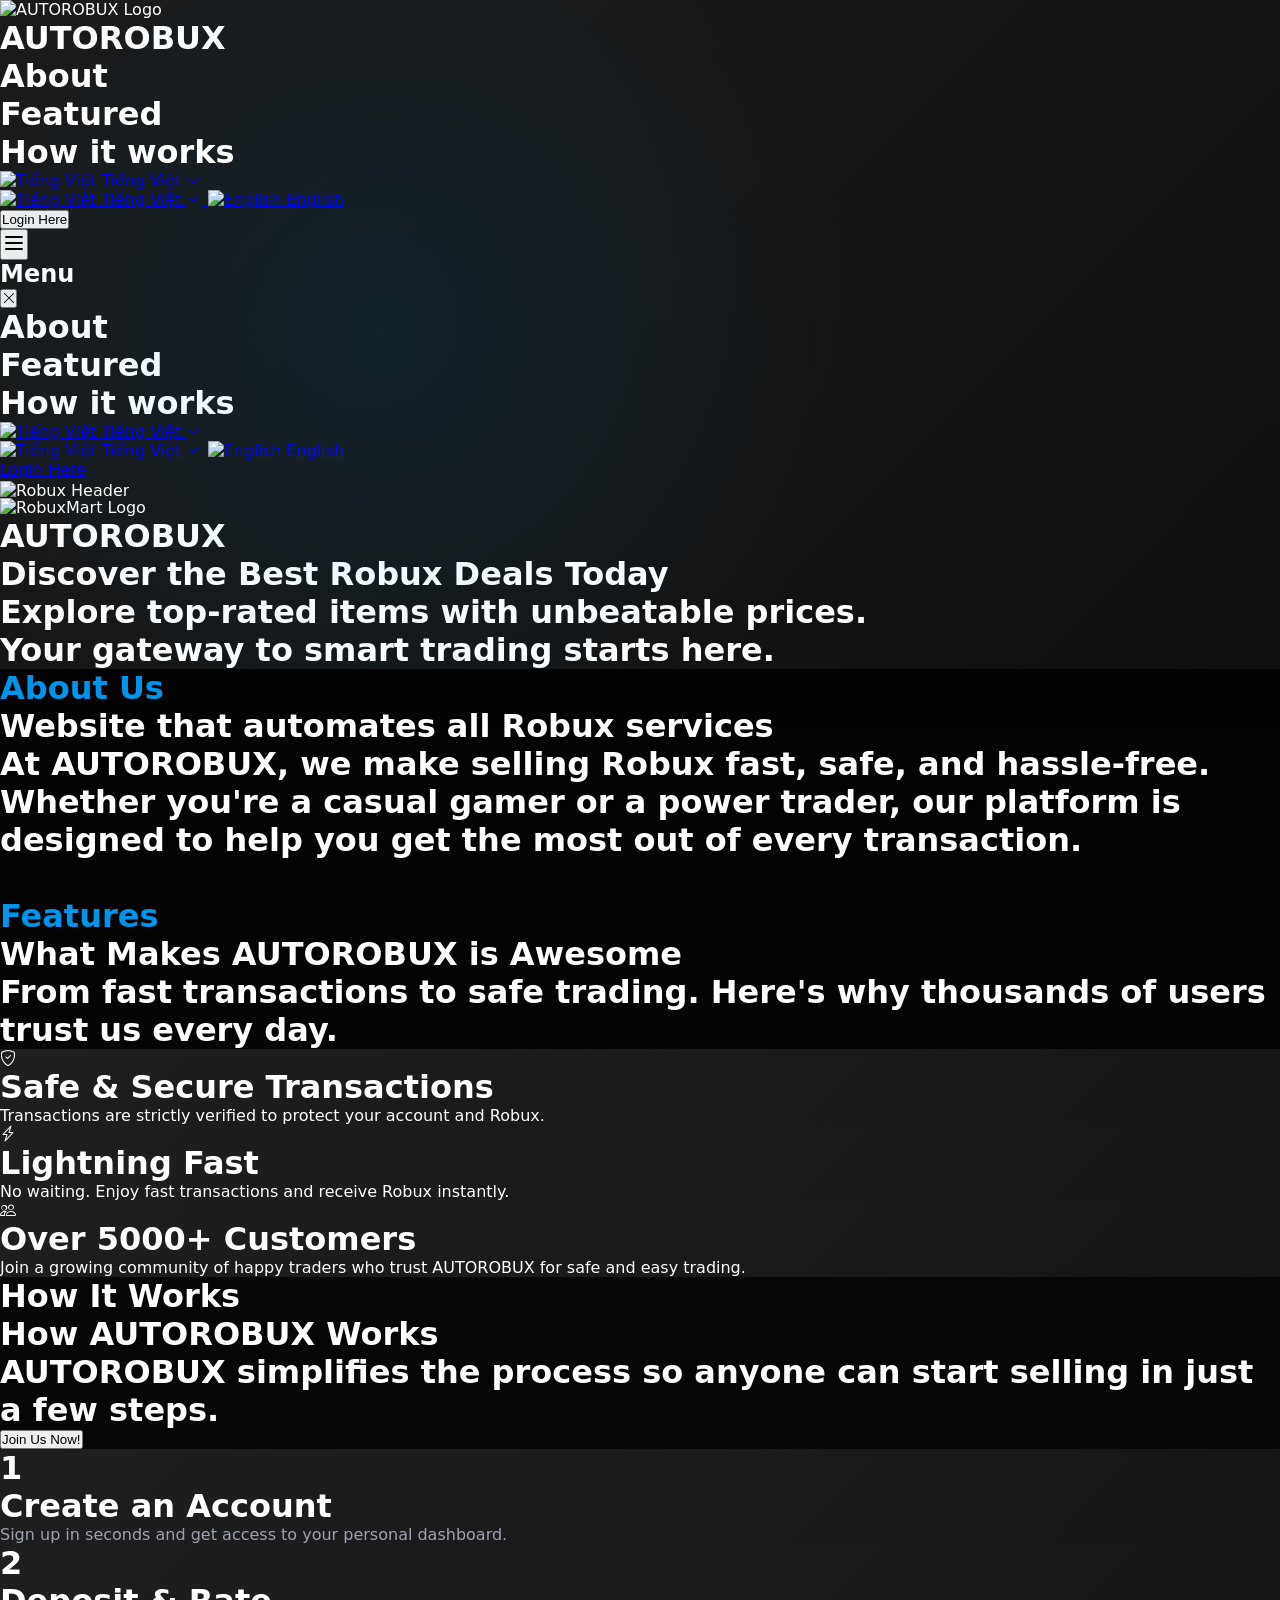
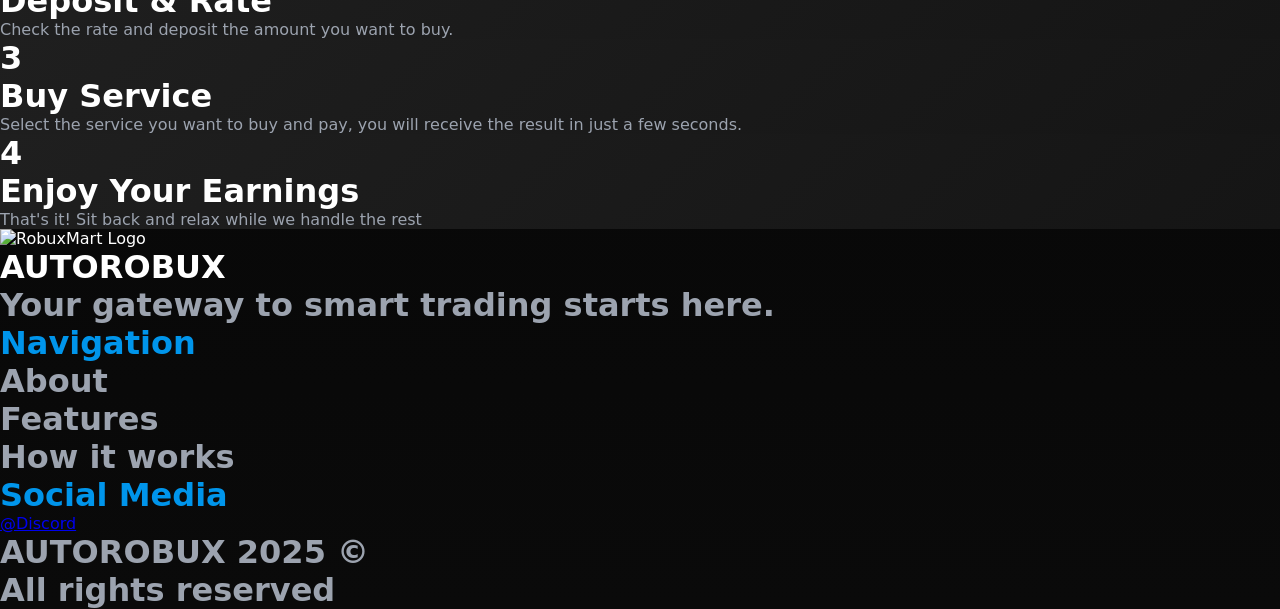
==== index.html @ b0a23ecd "Update index.html" ====
<!DOCTYPE html>
<html lang="en">

<head>
    <meta charSet="utf-8" />
    <meta name="viewport" content="width=device-width, initial-scale=1" />
    <link rel="preload" as="image" href="https://autorobux.vn/icon/logo.png" />
    <link rel="preload" as="image" href="https://autorobux.vn/icon/robux-header.png" />
    <link rel="preload" as="image" href="https://autorobux.vn/icon/about-robux-1.png" />
    <link rel="preload" as="image" href="https://autorobux.vn/icon/about-robux-2.png" />
    <link rel="stylesheet" href="https://cdn.jsdelivr.net/npm/bootstrap-icons@1.11.3/font/bootstrap-icons.min.css">
    <link href="https://cdn.jsdelivr.net/npm/remixicon@3.5.0/fonts/remixicon.css" rel="stylesheet">
    <meta name="next-size-adjust" content="" />
    <title>HOANGKUN STORE - Shop Bán Robux Uy Tín, Giá Rẻ, Tự Động</title>
    <script src="https://cdn.tailwindcss.com"></script>
    <style>
        * {
            margin: 0;
            padding: 0;
            box-sizing: border-box;
        }
        
        @keyframes fadeInDown {
            from {
                opacity: 0;
                transform: translateY(-50px);
            }
            to {
                opacity: 1;
                transform: translateY(0);
            }
        }
        
        @keyframes floatGentle {
            0%, 100% {
                transform: translateY(0px);
            }
            50% {
                transform: translateY(-15px);
            }
        }
        
        @keyframes typewriter {
            from {
                width: 0;
            }
            to {
                width: 100%;
            }
        }
        
        @keyframes glow {
            0%, 100% { box-shadow: 0 0 20px rgba(0, 149, 235, 0.3); }
            50% { box-shadow: 0 0 40px rgba(0, 149, 235, 0.6); }
        }
        
        @keyframes slideInUp {
            from {
                opacity: 0;
                transform: translateY(30px);
            }
            to {
                opacity: 1;
                transform: translateY(0);
            }
        }
        
        @keyframes pulse {
            0%, 100% { opacity: 1; }
            50% { opacity: 0.5; }
        }
        
        body {
            background: #000;
            color: #fff;
            font-family: 'Inter', system-ui, -apple-system, sans-serif;
            overflow-x: hidden;
        }
        
        ::-webkit-scrollbar {
            width: 10px;
        }
        
        ::-webkit-scrollbar-track {
            background: #0a0a0a;
            border-radius: 10px;
        }
        
        ::-webkit-scrollbar-thumb {
            background: linear-gradient(180deg, #0095EB 0%, #0066CC 100%);
            border-radius: 10px;
            border: 2px solid #0a0a0a;
        }
        
        ::-webkit-scrollbar-thumb:hover {
            background: linear-gradient(180deg, #00aaff 0%, #0077dd 100%);
            box-shadow: 0 0 10px rgba(0, 149, 235, 0.5);
        }
        
        ::-webkit-scrollbar-thumb:active {
            background: linear-gradient(180deg, #0066CC 0%, #004499 100%);
        }
        
        * {
            scrollbar-width: thin;
            scrollbar-color: #0095EB #0a0a0a;
        }
        
        #authModal {
            animation: fadeIn 0.3s ease-out;
        }
        
        #authModal.hidden {
            display: none;
        }
        
        @keyframes fadeIn {
            from {
                opacity: 0;
            }
            to {
                opacity: 1;
            }
        }
        
        #authModal > div > div {
            animation: slideUp 0.3s ease-out;
        }
        
        @keyframes slideUp {
            from {
                transform: translateY(20px);
                opacity: 0;
            }
            to {
                transform: translateY(0);
                opacity: 1;
            }
        }
        
        .auth-tab.active {
            background: linear-gradient(to right, rgba(0,149,235,0.3), rgba(0,102,204,0.3));
            border: 1px solid rgba(0,149,235,0.5);
            color: white;
        }
        
        .auth-tab:not(.active):hover {
            background: rgba(255,255,255,0.05);
            color: white;
        }
        
        input:focus {
            box-shadow: 0 0 0 3px rgba(0,149,235,0.1);
        }
        
        #authModal input::placeholder {
            transition: opacity 0.3s;
        }
        
        #authModal input:focus::placeholder {
            opacity: 0.5;
        }
        
        @keyframes spin {
            from {
                transform: rotate(0deg);
            }
            to {
                transform: rotate(360deg);
            }
        }
        
        .animate-spin {
            animation: spin 1s linear infinite;
        }
        
        .bg-black-1 {
            background: linear-gradient(180deg, #000000 0%, #0a0a0a 100%);
        }
        
        .bg-gray-3 {
            background: linear-gradient(135deg, #1a1a1a 0%, #0f0f0f 100%);
            position: relative;
            overflow: hidden;
        }
        
        .bg-gray-3::before {
            content: '';
            position: absolute;
            top: 0;
            left: 0;
            right: 0;
            bottom: 0;
            background: radial-gradient(circle at 30% 50%, rgba(0, 149, 235, 0.1) 0%, transparent 50%);
            pointer-events: none;
        }
        
        .text-blue-2 {
            color: #0095EB;
        }
        
        .text-blue-1 {
            color: #0095EB;
        }
        
        .text-gray-text {
            color: #9ca3af;
        }
        
        .border-gray-4 {
            border-color: #374151;
        }
        
        .bg-gray-dark {
            background: linear-gradient(135deg, #1f1f1f 0%, #151515 100%);
        }
        
        #global-loader {
            display: none;
        }
        
        #global-notification {
            display: none;
        }
        
        body.loading {
            overflow: hidden;
            height: 100vh;
        }
        
        .page-loader {
            position: fixed;
            top: 0;
            left: 0;
            width: 100%;
            height: 100%;
            background: #000;
            z-index: 9999;
            display: flex;
            align-items: center;
            justify-content: center;
            transition: opacity 0.6s ease-out, visibility 0.6s ease-out;
        }
        
        .page-loader.hidden {
            opacity: 0;
            visibility: hidden;
        }
        
        .loader-logo {
            width: 80px;
            height: 80px;
            animation: rotateLogo 1.5s linear infinite;
        }
        
        @keyframes rotateLogo {
            0% {
                transform: rotate(0deg);
            }
            100% {
                transform: rotate(360deg);
            }
        }
        
        main {
            opacity: 0;
            transition: opacity 0.8s ease-in;
        }
        
        main.loaded {
            opacity: 1;
        }
        
        .__className_f367f3 {
            font-family: 'Inter', system-ui, -apple-system, sans-serif;
        }
        
        .hero-title {
            animation: slideInUp 0.8s ease-out;
        }
        
        .hero-subtitle {
            animation: slideInUp 1s ease-out;
        }
        
        .feature-card {
            transition: all 0.3s ease;
            position: relative;
            overflow: hidden;
        }
        
        .feature-card::before {
            content: '';
            position: absolute;
            top: 0;
            left: -100%;
            width: 100%;
            height: 100%;
            background: linear-gradient(90deg, transparent, rgba(0, 149, 235, 0.1), transparent);
            transition: left 0.5s;
        }
        
        .feature-card:hover::before {
            left: 100%;
        }
        
        .feature-card:hover {
            transform: translateY(-10px);
            border-color: #0095EB;
            box-shadow: 0 10px 40px rgba(0, 149, 235, 0.3);
        }
        
        .step-card {
            transition: all 0.3s ease;
        }
        
        .step-card:hover {
            transform: translateY(-5px);
            border-color: #0095EB;
            box-shadow: 0 5px 20px rgba(0, 149, 235, 0.2);
        }
        
        .nav-link {
            position: relative;
        }
        
        .nav-link::after {
            content: '';
            position: absolute;
            bottom: -5px;
            left: 0;
            width: 0;
            height: 2px;
            background: linear-gradient(90deg, #9DDBFF, #0095EB);
            transition: width 0.3s ease;
        }
        
        .nav-link:hover::after {
            width: 100%;
        }
        
        .scroll-reveal {
            opacity: 0;
            transform: translateY(50px);
            transition: all 0.8s ease-out;
        }
        
        .scroll-reveal.revealed {
            opacity: 1;
            transform: translateY(0);
        }
        
        .image-fall {
            opacity: 0;
            transform: translateY(-100px);
            transition: opacity 1.2s ease-out, transform 1.2s cubic-bezier(0.25, 0.46, 0.45, 0.94);
        }
        
        .image-fall.revealed {
            opacity: 1;
            transform: translateY(0);
        }
        
        .image-fall.revealed img {
            animation: floatGentle 3s ease-in-out infinite;
        }
        
        .image-fall.revealed:nth-child(2) img {
            animation-delay: 0.5s;
        }
        
        .text-reveal {
            opacity: 0;
            transform: translateY(20px);
            transition: opacity 0.8s ease-out, transform 0.8s ease-out;
        }
        
        .text-reveal.revealed {
            opacity: 1;
            transform: translateY(0);
        }
        
        .gradient-text {
            background: linear-gradient(135deg, #9DDBFF 0%, #0095EB 50%, #0066CC 100%);
            -webkit-background-clip: text;
            -webkit-text-fill-color: transparent;
            background-clip: text;
        }
        
        .glow-button {
            position: relative;
            overflow: hidden;
        }
        
        .glow-button::after {
            content: '';
            position: absolute;
            top: 50%;
            left: 50%;
            width: 0;
            height: 0;
            border-radius: 50%;
            background: rgba(255, 255, 255, 0.3);
            transform: translate(-50%, -50%);
            transition: width 0.6s, height 0.6s;
        }
        
        .glow-button:hover::after {
            width: 300px;
            height: 300px;
        }
        
        .animated-bg {
            position: relative;
            overflow: hidden;
        }
        
        .animated-bg::after {
            content: '';
            position: absolute;
            top: -50%;
            left: -50%;
            width: 200%;
            height: 200%;
            background: radial-gradient(circle, rgba(0, 149, 235, 0.1) 0%, transparent 70%);
            animation: pulse 4s ease-in-out infinite;
        }
    </style>
</head>

<body class="__className_f367f3 antialiased">
    <div id="global-loader"></div>
    <div id="global-notification"></div>
    
    <div class="page-loader" id="pageLoader">
        <img src="https://autorobux.vn/icon/logo.png" alt="AUTOROBUX" class="loader-logo" />
    </div>
    
    <main class="min-h-screen">
        <div class="bg-black-1">
            <div
                class="bg-gray-3 bg-[url('https://autorobux.vn/icon/homepage.png')] h-[1024px] flex justify-center items-center text-white">
                <div class="flex flex-col items-center justify-center w-full h-full relative">
                    <div class="flex flex-col items-center justify-center w-full h-full relative">
                        <div class="flex w-full justify-between items-center px-4 md:px-10 relative -top-[45%]">
                            <div class="flex items-center gap-2 z-20">
                                <img src="https://autorobux.vn/icon/logo.png" class="w-8 h-8" alt="AUTOROBUX Logo" />
                                <h1 class="text-2xl font-bold text-white max-sm:text-xl">AUTOROBUX</h1>
                            </div>
                            <div class="hidden md:flex text-center items-center gap-14">
                                <h1 class="text-white nav-link cursor-pointer transition-colors hover:text-blue-400">About</h1>
                                <h1 class="text-white nav-link cursor-pointer transition-colors hover:text-blue-400">Featured</h1>
                                <h1 class="text-white nav-link cursor-pointer transition-colors hover:text-blue-400">How it works</h1>
                            </div>
                            <div class="hidden md:flex items-center gap-3">
                                                                <div class="language-toggle relative" id="language-toggle-btn">
                                    <a href="javascript:void(0);" class="language-toggle-link relative flex items-center gap-2 px-6 py-3 rounded-xl border-2 border-[#0095EB]/50 bg-gradient-to-r from-[#0095EB]/20 to-[#0066CC]/20 backdrop-blur-sm shadow-[0_0_20px_rgba(0,149,235,0.3)] transition-all duration-300 ease-in-out hover:scale-105 hover:border-[#0095EB] hover:shadow-[0_0_30px_rgba(0,149,235,0.5)] hover:bg-gradient-to-r hover:from-[#0095EB]/30 hover:to-[#0066CC]/30 cursor-pointer group" id="language-toggle-link">
                                        <div class="absolute inset-0 rounded-xl bg-gradient-to-r from-transparent via-white/10 to-transparent opacity-0 group-hover:opacity-100 transition-opacity duration-300"></div>
                                        <img src="https://cdnjs.cloudflare.com/ajax/libs/flag-icon-css/3.4.3/flags/4x3/vn.svg" alt="Tiếng Việt" class="w-5 h-5 rounded object-cover relative z-10">
                                        <span class="text-white text-sm font-semibold tracking-wide relative z-10">Tiếng Việt</span>
                                        <i class="bi bi-chevron-down text-white text-xs transition-transform duration-200 relative z-10" id="language-chevron"></i>
                                    </a>
                                    <div class="language-dropdown hidden absolute top-full right-0 mt-2 min-w-[180px] bg-[rgba(61,61,65,1)] border border-[#49494D] rounded-xl shadow-lg z-50 overflow-hidden" id="language-dropdown">
                                                                                    <a href="https://autorobux.vn/set-locale/vn" class="language-item flex items-center gap-3 px-4 py-3 text-white text-sm hover:bg-[rgba(255,255,255,0.1)] transition-colors">
                                                <img src="https://cdnjs.cloudflare.com/ajax/libs/flag-icon-css/3.4.3/flags/4x3/vn.svg" alt="Tiếng Việt" class="w-5 h-5 rounded object-cover">
                                                <span class="flex-1">Tiếng Việt</span>
                                                                                                    <i class="bi bi-check text-blue-400"></i>
                                                                                            </a>
                                                                                    <a href="https://autorobux.vn/set-locale/us" class="language-item flex items-center gap-3 px-4 py-3 text-white text-sm hover:bg-[rgba(255,255,255,0.1)] transition-colors">
                                                <img src="https://cdnjs.cloudflare.com/ajax/libs/flag-icon-css/3.4.3/flags/4x3/us.svg" alt="English" class="w-5 h-5 rounded object-cover">
                                                <span class="flex-1">English</span>
                                                                                            </a>
                                                                            </div>
                                </div>
                                                                <button onclick="openAuthModal()" type="button">
                                    <div class="
        relative
        flex flex-col items-center
        text-nowrap text-sm sm:text-base
        rounded-xl
        px-6 py-3
        overflow-hidden
        border-2 border-[#0095EB]/50
        bg-gradient-to-r from-[#0095EB]/20 to-[#0066CC]/20
        backdrop-blur-sm
        shadow-[0_0_20px_rgba(0,149,235,0.3)]
        transition-all duration-300 ease-in-out
        hover:scale-105
        hover:border-[#0095EB]
        hover:shadow-[0_0_30px_rgba(0,149,235,0.5)]
        hover:bg-gradient-to-r hover:from-[#0095EB]/30 hover:to-[#0066CC]/30
        cursor-pointer
        group
      ">
                                        <div class="absolute inset-0 rounded-xl bg-gradient-to-r from-transparent via-white/10 to-transparent opacity-0 group-hover:opacity-100 transition-opacity duration-300"></div>
                                        <div class="text-center relative z-10">
                                            <div class="flex-1 text-white font-semibold tracking-wide">Login Here</div>
                                        </div>
                                    </div>
                                </button>
                                                            </div><button class="md:hidden text-white p-2 z-20 relative" aria-label="Toggle menu" id="mobile-menu-toggle"><svg
                                    xmlns="http://www.w3.org/2000/svg" width="24" height="24" viewBox="0 0 24 24"
                                    fill="none" stroke="currentColor" stroke-width="2" stroke-linecap="round"
                                    stroke-linejoin="round" class="lucide lucide-menu" aria-hidden="true">
                                    <path d="M4 12h16"></path>
                                    <path d="M4 18h16"></path>
                                    <path d="M4 6h16"></path>
                                </svg></button>
                            <div class="md:hidden fixed inset-0 z-[9998] bg-black/60 backdrop-blur-sm transition-opacity duration-300 opacity-0 invisible" id="mobile-menu-overlay"></div>
                            <div
                                class="md:hidden fixed top-0 right-0 h-full w-80 max-w-[85vw] bg-gradient-to-b from-gray-900 via-gray-900 to-gray-800 transform transition-transform duration-300 ease-in-out z-[9999] translate-x-full shadow-2xl border-l border-gray-700/50" id="mobile-menu">
                                <div class="flex items-center justify-between p-4 border-b border-gray-700/50">
                                    <h2 class="text-white text-xl font-bold">Menu</h2>
                                    <button class="text-gray-400 hover:text-white p-2 rounded-lg hover:bg-gray-800 transition-colors" id="mobile-menu-close" aria-label="Close menu">
                                        <i class="bi bi-x-lg text-2xl"></i>
                                    </button>
                                </div>
                                <div class="flex flex-col pt-4 px-6 space-y-4 overflow-y-auto h-[calc(100vh-80px)]">
                                    <h1
                                        class="text-white text-lg hover:text-blue-400 cursor-pointer transition-colors border-b border-gray-700 pb-3">
                                        About</h1>
                                    <h1
                                        class="text-white text-lg hover:text-blue-400 cursor-pointer transition-colors border-b border-gray-700 pb-3">
                                        Featured</h1>
                                    <h1
                                        class="text-white text-lg hover:text-blue-400 cursor-pointer transition-colors border-b border-gray-700 pb-3">
                                        How it works</h1>
                                    <div class="pt-4 border-b border-gray-700 pb-4">
                                                                                <div class="language-toggle-mobile relative" id="language-toggle-btn-mobile">
                                            <a href="javascript:void(0);" class="language-toggle-link-mobile flex items-center gap-2 px-4 py-2 rounded-xl border border-[#49494D] bg-[rgba(61,61,65,1)] bg-gradient-to-t from-transparent to-[rgba(255,255,255,0.15)] shadow-[inset_0_-1px_1px_rgba(22,22,23,0.39),inset_0_1px_1px_rgba(255,255,255,0.2)] transition-all duration-200 ease-in-out hover:scale-[1.02] hover:brightness-110 cursor-pointer w-full" id="language-toggle-link-mobile">
                                                <img src="https://cdnjs.cloudflare.com/ajax/libs/flag-icon-css/3.4.3/flags/4x3/vn.svg" alt="Tiếng Việt" class="w-5 h-5 rounded object-cover">
                                                <span class="text-white text-sm font-medium">Tiếng Việt</span>
                                                <i class="bi bi-chevron-down text-white text-xs transition-transform duration-200 ml-auto" id="language-chevron-mobile"></i>
                                            </a>
                                            <div class="language-dropdown-mobile hidden mt-2 min-w-full bg-[rgba(61,61,65,1)] border border-[#49494D] rounded-xl shadow-lg z-50 overflow-hidden" id="language-dropdown-mobile">
                                                                                                    <a href="https://autorobux.vn/set-locale/vn" class="language-item-mobile flex items-center gap-3 px-4 py-3 text-white text-sm hover:bg-[rgba(255,255,255,0.1)] transition-colors">
                                                        <img src="https://cdnjs.cloudflare.com/ajax/libs/flag-icon-css/3.4.3/flags/4x3/vn.svg" alt="Tiếng Việt" class="w-5 h-5 rounded object-cover">
                                                        <span class="flex-1">Tiếng Việt</span>
                                                                                                                    <i class="bi bi-check text-blue-400"></i>
                                                                                                            </a>
                                                                                                    <a href="https://autorobux.vn/set-locale/us" class="language-item-mobile flex items-center gap-3 px-4 py-3 text-white text-sm hover:bg-[rgba(255,255,255,0.1)] transition-colors">
                                                        <img src="https://cdnjs.cloudflare.com/ajax/libs/flag-icon-css/3.4.3/flags/4x3/us.svg" alt="English" class="w-5 h-5 rounded object-cover">
                                                        <span class="flex-1">English</span>
                                                                                                            </a>
                                                                                            </div>
                                        </div>
                                    </div>
                                    <div class="pt-4">
                                                                                <a href="https://autorobux.vn/login">
                                            <div class="
        relative
        flex flex-col items-center
        text-nowrap text-sm sm:text-base
        rounded-xl
        px-6 py-3
        overflow-hidden
        border-2 border-[#0095EB]/50
        bg-gradient-to-r from-[#0095EB]/20 to-[#0066CC]/20
        backdrop-blur-sm
        shadow-[0_0_20px_rgba(0,149,235,0.3)]
        transition-all duration-300 ease-in-out
        hover:scale-105
        hover:border-[#0095EB]
        hover:shadow-[0_0_30px_rgba(0,149,235,0.5)]
        hover:bg-gradient-to-r hover:from-[#0095EB]/30 hover:to-[#0066CC]/30
        cursor-pointer
        group
      ">
                                                <div class="absolute inset-0 rounded-xl bg-gradient-to-r from-transparent via-white/10 to-transparent opacity-0 group-hover:opacity-100 transition-opacity duration-300"></div>
                                                <div class="text-center relative z-10">
                                                    <div class="flex-1 text-white font-semibold tracking-wide" onclick="openAuthModal()" style="cursor: pointer;">Login Here</div>
                                                </div>
                                            </div>
                                        </a>
                                                                            </div>
                                </div>
                            </div>
                        </div>
                        <div
                            class="absolute inset-0 flex items-center justify-center w-full h-full pointer-events-none">
                            <img src="https://autorobux.vn/icon/robux-header.png" alt="Robux Header"
                                class="w-full max-w-[1184px] h-auto object-cover"
                                style="max-height:700px;transform:translateY(10%)" /></div>
                    </div>
                    <div
                        class="absolute top-[50%] left-[50%] transform -translate-x-1/2 -translate-y-1/2 w-full max-w-[90%] md:max-w-[80%] lg:max-w-[70%] xl:max-w-[60%] px-4 text-center">
                        <div class="flex items-center justify-center gap-2">
                            <div class="flex items-center gap-2"><img src="https://autorobux.vn/icon/logo.png" class="w-8 h-8"
                                    alt="RobuxMart Logo" />
                                <h1 class="text-2xl font-bold text-white max-sm:text-xl">AUTOROBUX</h1>
                            </div>
                        </div>
                        <div class="mt-2 flex items-center justify-center">
                            <h1
                                class="text-2xl sm:text-3xl md:text-4xl font-bold drop-shadow-[0_0_6.5px_rgba(0,149,235,0.72)] text-white">
                                Discover the<!-- --> <span class="bg-gradient-to-r from-[#9DDBFF] to-[#0095EB] text-transparent bg-clip-text">Best Robux</span><span class="text-white"> Deals Today</span></h1>
                        </div>
                        <h1 class="text-base sm:text-lg md:text-xl font-normal mt-3 md:mt-4">Explore top-rated items with unbeatable prices.<br class="hidden sm:block">Your gateway to smart trading starts here.</h1>
                    </div>
                    <div class="h-[297px] bg-gradient-to-b from-[#22222200] to-[#222222] absolute bottom-0 w-full">
                    </div>
                </div>
            </div>
            <div
                class="pl-4 sm:pl-8 md:pl-12 lg:ml-44 pb-20 flex flex-col lg:flex-row lg:justify-between gap-8 lg:gap-0">
                <div class="flex flex-col items-start justify-center w-full lg:w-1/2 relative z-10 scroll-reveal">
                    <div
                        class="border border-blue-400/50 w-32 text-sm flex items-center justify-center rounded-2xl text-white py-2 bg-blue-500/10 backdrop-blur-sm hover:border-blue-400 hover:bg-blue-500/20 transition-all duration-300 mb-6">
                        <h1 class="text-blue-2 font-semibold">About Us</h1>
                    </div>
                    <div class="mt-4">
                        <h1
                            class="text-2xl sm:text-3xl font-bold drop-shadow-[0_0_6.5px_rgba(0,149,235,0.72)] text-white text-reveal">
                            <span class="bg-gradient-to-r from-[#9DDBFF] to-[#0095EB] text-transparent bg-clip-text">Website that automates all Robux services</span></h1>
                    </div>
                    <div class="mt-6">
                        <h1 class="text-sm sm:text-base font-normal mt-2 text-gray-300 leading-relaxed">At AUTOROBUX, we make selling Robux fast, safe, and hassle-free. Whether you&#039;re a casual gamer or a power trader, our platform is designed to help you get the most out of every transaction.</h1>
                    </div>
                </div>
                <div class="flex items-center justify-end relative w-full lg:w-auto relative z-10">
                    <div class="flex items-center justify-center sm:gap-4">
                        <div class="image-fall" style="transition-delay: 0.2s;"><img src="https://autorobux.vn/icon/about-robux-1.png" alt=""
                                class="relative left-6 sm:left-0 sm:top-4 md:top-3 max-sm:top-1.5 max-sm:left-3 sm:w-auto transform hover:scale-110 transition-transform duration-300" />
                        </div>
                        <div class="image-fall" style="transition-delay: 0.4s;"><img src="https://autorobux.vn/icon/about-robux-2.png" alt="" class="relative sm:w-auto transform hover:scale-110 transition-transform duration-300" /></div>
                    </div>
                </div>
            </div>
            <div class="justify-self-center gap-4 mt-10 pb-20 px-4">
                <div
                    class="border border-blue-400/50 w-32 text-sm flex items-center justify-center rounded-2xl text-white py-2 mx-auto bg-blue-500/10 backdrop-blur-sm hover:border-blue-400 hover:bg-blue-500/20 transition-all duration-300 scroll-reveal">
                    <h1 class="text-blue-2 font-semibold">Features</h1>
                </div>
                <div class="mt-8 flex items-center justify-center text-center scroll-reveal" style="transition-delay: 0.2s;">
                    <h1 class="text-2xl md:text-3xl font-bold drop-shadow-[0_0_6.5px_rgba(0,149,235,0.72)] text-white text-reveal">
                        What Makes<!-- --> <span class="bg-gradient-to-r from-[#9DDBFF] to-[#0095EB] text-transparent bg-clip-text">AUTOROBUX<!-- --> is Awesome</span></h1>
                </div>
                <h1 class="text-base font-normal mt-4 text-gray-300 text-center max-w-2xl mx-auto scroll-reveal" style="transition-delay: 0.4s;">From fast transactions to safe trading. Here&#039;s why thousands of users trust us every day.</h1>
                <div class="grid grid-cols-1 md:grid-cols-2 lg:grid-cols-3 gap-6 mt-12 max-w-6xl mx-auto relative z-10">
                    <div
                        class="feature-card border border-gray-4 flex flex-col rounded-2xl text-white p-6 bg-gray-dark bg-opacity-40 backdrop-blur-sm scroll-reveal" style="transition-delay: 0.1s;">
                        <div class="mb-3 w-12 h-12 flex items-center justify-center bg-blue-500/20 rounded-xl">
                            <i class="bi bi-shield-check text-blue-400 text-2xl"></i>
                        </div>
                        <h1 class="text-lg font-bold mt-2 text-white text-reveal">Safe &amp; Secure Transactions</h1>
                        <p class="text-sm font-normal mt-2 text-gray-300 leading-relaxed">Transactions are strictly verified to protect your account and Robux.</p>
                    </div>
                    <div
                        class="feature-card border border-gray-4 flex flex-col rounded-2xl text-white p-6 bg-gray-dark bg-opacity-40 backdrop-blur-sm scroll-reveal" style="transition-delay: 0.3s;">
                        <div class="mb-3 w-12 h-12 flex items-center justify-center bg-cyan-500/20 rounded-xl">
                            <i class="bi bi-lightning-charge text-cyan-400 text-2xl"></i>
                        </div>
                        <h1 class="text-lg font-bold mt-2 text-white text-reveal">Lightning Fast</h1>
                        <p class="text-sm font-normal mt-2 text-gray-300 leading-relaxed">No waiting. Enjoy fast transactions and receive Robux instantly.</p>
                    </div>
                    <div
                        class="feature-card border border-gray-4 flex flex-col rounded-2xl text-white p-6 bg-gray-dark bg-opacity-40 backdrop-blur-sm scroll-reveal" style="transition-delay: 0.5s;">
                        <div class="mb-3 w-12 h-12 flex items-center justify-center bg-purple-500/20 rounded-xl">
                            <i class="bi bi-people text-purple-400 text-2xl"></i>
                        </div>
                        <h1 class="text-lg font-bold mt-2 text-white text-reveal">Over 5000+ Customers</h1>
                        <p class="text-sm font-normal mt-2 text-gray-300 leading-relaxed">Join a growing community of happy traders who trust AUTOROBUX for safe and easy trading.</p>
                    </div>
                </div>
            </div>
            <div class="relative w-full  bg-black overflow-hidden px-[10%]">
                <div class="absolute inset-0 bg-gradient-to-t from-white to-white/0 opacity-[0.01]"></div>
                <div class="absolute inset-0 bg-gradient-to-b from-[#282828] to-[#282828]/0"></div>
                <div class="relative z-10 text-white p-4 mt-6 max-w-7xl mx-auto">
                    <div class="flex flex-col lg:flex-row gap-8">
                        <div class="w-full lg:w-[32%]">
                            <div
                                class="border border-blue-400/50 w-32 text-sm flex items-center justify-center rounded-2xl text-white py-2 bg-blue-500/10 backdrop-blur-sm hover:border-blue-400 hover:bg-blue-500/20 transition-all duration-300">
                                <h1 class="text-blue-400 font-semibold">How It Works</h1>
                            </div>
                            <div class="mt-4 flex">
                                <h1
                                    class="text-2xl sm:text-3xl lg:text-4xl font-bold drop-shadow-[0_0_10px_rgba(0,149,235,0.8)] text-white">
                                    How AUTOROBUX Works</h1>
                            </div>
                            <h1 class="text-base font-normal mt-2 text-gray-400">AUTOROBUX simplifies the process so anyone can start selling in just a few steps.</h1>
                            <div class="w-36 mt-7">
                                                                <a href="https://autorobux.vn/login">
                                    <button class="glow-button
        w-full
        md:text-sm max-sm:text-xs whitespace-nowrap
        relative
        bg-gradient-to-r from-[#0095EB] to-[#0066CC]
        border-2 
        border-[#0095EB]
        text-white 
        px-6 
        py-3
        rounded-xl 
        overflow-hidden
        transition-all duration-300 ease-in-out
        hover:scale-105
        hover:shadow-[0_0_30px_rgba(0,149,235,0.6)]
        active:scale-95
        shadow-[0px_10px_20px_-5px_rgba(0,149,235,0.4)]
        font-semibold
      ">Join Us Now!</button>
                                </a>
                                                            </div>
                        </div>
                        <div class="flex-1 lg:ml-[15%]">
                            <div class="grid grid-cols-1 sm:grid-cols-2 gap-4 sm:gap-7">
                                <div
                                    class="step-card border border-gray-4 flex flex-col rounded-2xl text-white py-5 pl-5 px-5 bg-gray-dark bg-opacity-40 backdrop-blur-sm">
                                    <div class="flex items-center gap-3">
                                        <div class="relative w-8 h-8 bg-[#0095EB] overflow-hidden rounded-lg flex-shrink-0 shadow-lg shadow-blue-500/30">
                                            <div
                                                class="absolute inset-0 bg-gradient-to-b from-white to-white/0 opacity-45">
                                            </div>
                                            <div
                                                class="relative z-10 w-full h-full flex items-center justify-center text-white font-bold">
                                                <h1 class="text-sm">1</h1>
                                            </div>
                                        </div>
                                        <h1 class="text-lg font-bold">Create an Account</h1>
                                    </div>
                                    <p class="text-sm font-normal mt-2 text-gray-text max-w-72 leading-relaxed">Sign up in seconds and get access to your personal dashboard.</p>
                                </div>
                                <div
                                    class="step-card border border-gray-4 flex flex-col rounded-2xl text-white py-5 pl-5 px-5 bg-gray-dark bg-opacity-40 backdrop-blur-sm">
                                    <div class="flex items-center gap-3">
                                        <div class="relative w-8 h-8 bg-[#0095EB] overflow-hidden rounded-lg flex-shrink-0 shadow-lg shadow-blue-500/30">
                                            <div
                                                class="absolute inset-0 bg-gradient-to-b from-white to-white/0 opacity-45">
                                            </div>
                                            <div
                                                class="relative z-10 w-full h-full flex items-center justify-center text-white font-bold">
                                                <h1 class="text-sm">2</h1>
                                            </div>
                                        </div>
                                        <h1 class="text-lg font-bold">Deposit &amp; Rate</h1>
                                    </div>
                                    <p class="text-sm font-normal mt-2 text-gray-text max-w-72 leading-relaxed">Check the rate and deposit the amount you want to buy.</p>
                                </div>
                                <div
                                    class="step-card border border-gray-4 flex flex-col rounded-2xl text-white py-5 pl-5 px-5 bg-gray-dark bg-opacity-40 backdrop-blur-sm">
                                    <div class="flex items-center gap-3">
                                        <div class="relative w-8 h-8 bg-[#0095EB] overflow-hidden rounded-lg flex-shrink-0 shadow-lg shadow-blue-500/30">
                                            <div
                                                class="absolute inset-0 bg-gradient-to-b from-white to-white/0 opacity-45">
                                            </div>
                                            <div
                                                class="relative z-10 w-full h-full flex items-center justify-center text-white font-bold">
                                                <h1 class="text-sm">3</h1>
                                            </div>
                                        </div>
                                        <h1 class="text-lg font-bold">Buy Service</h1>
                                    </div>
                                    <p class="text-sm font-normal mt-2 text-gray-text max-w-72 leading-relaxed">Select the service you want to buy and pay, you will receive the result in just a few seconds.</p>
                                </div>
                                <div
                                    class="step-card border border-gray-4 flex flex-col rounded-2xl text-white py-5 pl-5 px-5 bg-gray-dark bg-opacity-40 backdrop-blur-sm">
                                    <div class="flex items-center gap-3">
                                        <div class="relative w-8 h-8 bg-[#0095EB] overflow-hidden rounded-lg flex-shrink-0 shadow-lg shadow-blue-500/30">
                                            <div
                                                class="absolute inset-0 bg-gradient-to-b from-white to-white/0 opacity-45">
                                            </div>
                                            <div
                                                class="relative z-10 w-full h-full flex items-center justify-center text-white font-bold">
                                                <h1 class="text-sm">4</h1>
                                            </div>
                                        </div>
                                        <h1 class="text-lg font-bold">Enjoy Your Earnings</h1>
                                    </div>
                                    <p class="text-sm font-normal mt-2 text-gray-text max-w-72 leading-relaxed">That&#039;s it! Sit back and relax while we handle the rest</p>
                                </div>
                            </div>
                        </div>
                    </div>
                </div>
                <div class="relative md:mt-36 max-sm:mt-20">
                    <div
                        class="absolute top-0 left-0 w-full h-[1px] bg-gradient-to-r from-white/0 via-white/80 to-white/0">
                    </div>
                </div>
                <div class="pt-12 pb-12 flex flex-col md:flex-row gap-8 lg:gap-0">
                    <div class="w-full lg:w-1/2">
                        <div class="flex items-center gap-2"><img src="https://autorobux.vn/icon/logo.png" class="w-8 h-8"
                                alt="RobuxMart Logo" />
                            <h1 class="text-xl font-bold text-white">AUTOROBUX</h1>
                        </div>
                        <div class="w-full lg:w-56 mt-2">
                            <h1 class="text-base text-gray-text">Your gateway to smart trading starts here.</h1>
                        </div>
                    </div>
                    <div class="flex flex-col sm:flex-row gap-8 sm:gap-12 lg:gap-0 flex-1">
                        <div class="lg:flex-shrink-0">
                            <h1 class="text-blue-1 font-medium">Navigation</h1>
                            <div class="flex flex-col gap-2 mt-2 text-gray-text">
                                <h1>About</h1>
                                <h1>Features</h1>
                                <h1>How it works</h1>
                            </div>
                        </div>
                        <div class="lg:ml-20 lg:flex-shrink-0">
                            <h1 class="text-blue-1 font-medium">Social Media</h1>
                            <div class="flex flex-col gap-2 mt-2 text-gray-text"><a href="https://discord.com/invite/WFeGTwGuUy"
                                    target="_blank" rel="noopener noreferrer"
                                    class="hover:text-blue-1 transition-colors cursor-pointer inline-block relative z-50"
                                    style="position:relative;z-index:9999">@Discord</a></div>
                        </div>
                        <div class=" text-gray-text mt-8 sm:mt-0 lg:ml-[15%] max-sm:mb-5">
                            <h1>AUTOROBUX 2025 ©</h1>
                            <h1>All rights reserved</h1>
                        </div>
                    </div>
                </div>
            </div>
        </div>
    </main>
    <script>
        document.addEventListener('DOMContentLoaded', function() {
            document.body.classList.add('loading');
            window.scrollTo(0, 0);
            
            const pageLoader = document.getElementById('pageLoader');
            const mainContent = document.querySelector('main');
            
            window.addEventListener('load', function() {
                window.scrollTo(0, 0);
                setTimeout(function() {
                    if (mainContent) {
                        mainContent.classList.add('loaded');
                    }
                    setTimeout(function() {
                        pageLoader.classList.add('hidden');
                        setTimeout(function() {
                            pageLoader.style.display = 'none';
                            document.body.classList.remove('loading');
                        }, 600);
                    }, 200);
                }, 500);
            });
            
            if (document.readyState === 'complete') {
                window.scrollTo(0, 0);
            }
            
            const toggle = document.getElementById('mobile-menu-toggle');
            const menu = document.getElementById('mobile-menu');
            const overlay = document.getElementById('mobile-menu-overlay');
            const closeBtn = document.getElementById('mobile-menu-close');
            
            function openMobileMenu() {
                if (menu && overlay) {
                    menu.classList.remove('translate-x-full');
                    overlay.classList.remove('opacity-0', 'invisible');
                    overlay.classList.add('opacity-100', 'visible');
                    document.body.style.overflow = 'hidden';
                }
            }
            
            function closeMobileMenu() {
                if (menu && overlay) {
                    menu.classList.add('translate-x-full');
                    overlay.classList.remove('opacity-100', 'visible');
                    overlay.classList.add('opacity-0', 'invisible');
                    document.body.style.overflow = '';
                }
            }
            
            if (toggle) {
                toggle.addEventListener('click', openMobileMenu);
            }
            
            if (closeBtn) {
                closeBtn.addEventListener('click', closeMobileMenu);
            }
            
            if (overlay) {
                overlay.addEventListener('click', closeMobileMenu);
            }
            
            const observerOptions = {
                threshold: 0.1,
                rootMargin: '0px 0px -100px 0px'
            };
            
            const observer = new IntersectionObserver(function(entries) {
                entries.forEach(entry => {
                    if (entry.isIntersecting) {
                        entry.target.classList.add('revealed');
                    }
                });
            }, observerOptions);
            
            document.querySelectorAll('.scroll-reveal, .image-fall, .text-reveal').forEach(el => {
                observer.observe(el);
            });
            
            function initLanguageToggle(prefix = '') {
                const languageToggleLink = document.getElementById(`language-toggle-link${prefix}`);
                const languageDropdown = document.getElementById(`language-dropdown${prefix}`);
                const languageToggle = document.getElementById(`language-toggle-btn${prefix}`);
                const chevron = document.getElementById(`language-chevron${prefix}`);
                
                if (!languageToggleLink || !languageDropdown || !languageToggle) {
                    return;
                }
                
                languageToggleLink.addEventListener('click', function(e) {
                    e.preventDefault();
                    e.stopPropagation();
                    
                    const isShowing = languageDropdown.classList.contains('show') || !languageDropdown.classList.contains('hidden');
                    if (isShowing) {
                        languageDropdown.classList.add('hidden');
                        languageDropdown.classList.remove('show');
                        if (chevron) chevron.style.transform = 'rotate(0deg)';
                    } else {
                        languageDropdown.classList.remove('hidden');
                        languageDropdown.classList.add('show');
                        if (chevron) chevron.style.transform = 'rotate(180deg)';
                    }
                });
                
                document.addEventListener('click', function(e) {
                    if (!languageToggle.contains(e.target)) {
                        languageDropdown.classList.add('hidden');
                        languageDropdown.classList.remove('show');
                        if (chevron) chevron.style.transform = 'rotate(0deg)';
                    }
                });
                
                const languageItems = languageDropdown.querySelectorAll(`.language-item${prefix}`);
                languageItems.forEach(item => {
                    item.addEventListener('click', function() {
                        setTimeout(function() {
                            languageDropdown.classList.add('hidden');
                            languageDropdown.classList.remove('show');
                            if (chevron) chevron.style.transform = 'rotate(0deg)';
                        }, 100);
                    });
                });
            }
            
            initLanguageToggle('');
            initLanguageToggle('-mobile');
        });

        function openAuthModal() {
            document.getElementById('authModal').classList.remove('hidden');
            document.body.style.overflow = 'hidden';
            if (window.location.pathname !== 'https://autorobux.vn/login') {
                window.history.pushState({ modal: 'open' }, '', 'https://autorobux.vn/login');
            }
        }
        
        
        function closeAuthModal() {
            document.getElementById('authModal').classList.add('hidden');
            document.body.style.overflow = '';
            const currentPath = window.location.pathname;
            if (currentPath === '/login' || currentPath.endsWith('/login')) {
                window.history.pushState({ modal: 'closed' }, '', '/home');
            }
        }
        
        window.addEventListener('popstate', function(event) {
            if (window.location.pathname === 'https://autorobux.vn/login') {
                if (!document.getElementById('authModal').classList.contains('hidden')) {
                    return;
                }
                openAuthModal();
            } else {
                if (document.getElementById('authModal').classList.contains('hidden')) {
                    return;
                }
                closeAuthModal();
            }
        });

        function switchTab(tab) {
            document.querySelectorAll('.auth-tab').forEach(t => {
                t.classList.remove('active');
                t.classList.remove('bg-gradient-to-r', 'from-[#0095EB]/30', 'to-[#0066CC]/30', 'border', 'border-[#0095EB]/50', 'shadow-[0_0_15px_rgba(0,149,235,0.3)]', 'text-white');
                t.classList.add('text-gray-400');
            });
            document.querySelectorAll('.auth-form').forEach(f => f.classList.add('hidden'));
            
            document.getElementById('loginErrors').classList.add('hidden');
            document.getElementById('registerErrors').classList.add('hidden');
            document.getElementById('loginErrorContent').innerHTML = '';
            document.getElementById('registerErrorContent').innerHTML = '';
            
            const activeTab = document.getElementById(tab + 'Tab');
            const activeForm = document.getElementById(tab + 'Form');
            if (activeTab) {
                activeTab.classList.add('active');
                activeTab.classList.add('bg-gradient-to-r', 'from-[#0095EB]/30', 'to-[#0066CC]/30', 'border', 'border-[#0095EB]/50', 'shadow-[0_0_15px_rgba(0,149,235,0.3)]', 'text-white');
                activeTab.classList.remove('text-gray-400', 'hover:bg-gray-700/30');
            }
            if (activeForm) {
                activeForm.classList.remove('hidden');
            }
            if (document.getElementById('loginErrors')) {
                document.getElementById('loginErrors').classList.add('hidden');
                document.getElementById('loginErrorContent').innerHTML = '';
            }
            if (document.getElementById('registerErrors')) {
                document.getElementById('registerErrors').classList.add('hidden');
                document.getElementById('registerErrorContent').innerHTML = '';
            }
        }

        document.addEventListener('DOMContentLoaded', function() {
            const modal = document.getElementById('authModal');
            if (modal) {
                modal.addEventListener('click', function(e) {
                    if (e.target === modal) {
                        closeAuthModal();
                    }
                });
            }

            document.querySelectorAll('[data-auth-tab]').forEach(btn => {
                btn.addEventListener('click', function() {
                    const tab = this.getAttribute('data-auth-tab');
                    switchTab(tab);
                });
            });
        });

        function togglePassword(inputId, button) {
            const input = document.getElementById(inputId);
            const icon = button.querySelector('i');
            if (input.type === 'password') {
                input.type = 'text';
                icon.classList.remove('ri-eye-off-line');
                icon.classList.add('ri-eye-line');
            } else {
                input.type = 'password';
                icon.classList.remove('ri-eye-line');
                icon.classList.add('ri-eye-off-line');
            }
        }

        document.addEventListener('DOMContentLoaded', function() {
            const loginForm = document.getElementById('loginFormElement');
            const registerForm = document.getElementById('registerFormElement');
            
            if (loginForm) {
                loginForm.addEventListener('submit', function(e) {
                    e.preventDefault();
                    const formData = new FormData(this);
                    const errorsDiv = document.getElementById('loginErrors');
                    const submitBtn = this.querySelector('button[type="submit"]');
                    const originalText = submitBtn.innerHTML;
                    
                    submitBtn.disabled = true;
                    submitBtn.innerHTML = '<i class="bi bi-hourglass-split animate-spin"></i> Đang xử lý...';
                    
                    fetch(this.action, {
                        method: 'POST',
                        body: formData,
                        headers: {
                            'X-Requested-With': 'XMLHttpRequest',
                            'Accept': 'application/json'
                        }
                    })
                    .then(response => {
                        const contentType = response.headers.get('content-type');
                        if (contentType && contentType.includes('application/json')) {
                            return response.json();
                        } else {
                            return response.text().then(text => {
                                if (response.redirected || response.status === 302) {
                                    return { success: true, redirect: response.url };
                                }
                                throw new Error('Invalid response');
                            });
                        }
                    })
                    .then(data => {
                        if (data.success) {
                            window.location.href = data.redirect || 'https://autorobux.vn/dashboard';
                        } else {
                            const errorContent = document.getElementById('loginErrorContent');
                            let errorMessage = data.message || 'Thông tin đăng nhập không chính xác.';
                            
                            if (data.errors) {
                                const errorArray = [];
                                if (data.errors.username) {
                                    errorArray.push(...data.errors.username);
                                }
                                if (data.errors.password) {
                                    errorArray.push(...data.errors.password);
                                }
                                if (errorArray.length > 0) {
                                    errorMessage = errorArray.join('<br>');
                                }
                            }
                            
                            errorContent.innerHTML = '<i class="bi bi-exclamation-circle mr-2"></i>' + errorMessage;
                            errorsDiv.classList.remove('hidden');
                            errorsDiv.scrollIntoView({ behavior: 'smooth', block: 'nearest' });
                            submitBtn.disabled = false;
                            submitBtn.innerHTML = originalText;
                        }
                    })
                    .catch(error => {
                        const errorContent = document.getElementById('loginErrorContent');
                        errorContent.innerHTML = '<i class="bi bi-exclamation-circle mr-2"></i>Thông tin đăng nhập không chính xác.';
                        errorsDiv.classList.remove('hidden');
                        errorsDiv.scrollIntoView({ behavior: 'smooth', block: 'nearest' });
                        submitBtn.disabled = false;
                        submitBtn.innerHTML = originalText;
                    });
                });
            }
            
            if (registerForm) {
                registerForm.addEventListener('submit', function(e) {
                    e.preventDefault();
                    const formData = new FormData(this);
                    const errorsDiv = document.getElementById('registerErrors');
                    const submitBtn = this.querySelector('button[type="submit"]');
                    const originalText = submitBtn.innerHTML;
                    
                    submitBtn.disabled = true;
                    submitBtn.innerHTML = '<i class="bi bi-hourglass-split animate-spin"></i> Đang xử lý...';
                    
                    fetch(this.action, {
                        method: 'POST',
                        body: formData,
                        headers: {
                            'X-Requested-With': 'XMLHttpRequest',
                            'Accept': 'application/json'
                        }
                    })
                    .then(response => {
                        const contentType = response.headers.get('content-type');
                        if (contentType && contentType.includes('application/json')) {
                            return response.json();
                        } else {
                            return response.text().then(text => {
                                if (response.redirected || response.status === 302) {
                                    return { success: true, redirect: response.url };
                                }
                                throw new Error('Invalid response');
                            });
                        }
                    })
                    .then(data => {
                        if (data.success) {
                            window.location.href = data.redirect || 'https://autorobux.vn/dashboard';
                        } else {
                            const errorContent = document.getElementById('registerErrorContent');
                            let errorMessage = data.message || 'Đã xảy ra lỗi. Vui lòng thử lại.';
                            
                            if (data.errors) {
                                const errorArray = [];
                                if (data.errors.username) {
                                    errorArray.push(...data.errors.username);
                                }
                                if (data.errors.email) {
                                    errorArray.push(...data.errors.email);
                                }
                                if (data.errors.password) {
                                    errorArray.push(...data.errors.password);
                                }
                                if (errorArray.length > 0) {
                                    errorMessage = errorArray.join('<br>');
                                }
                            }
                            
                            errorContent.innerHTML = '<i class="bi bi-exclamation-circle mr-2"></i>' + errorMessage;
                            errorsDiv.classList.remove('hidden');
                            errorsDiv.scrollIntoView({ behavior: 'smooth', block: 'nearest' });
                            submitBtn.disabled = false;
                            submitBtn.innerHTML = originalText;
                        }
                    })
                    .catch(error => {
                        const errorContent = document.getElementById('registerErrorContent');
                        errorContent.innerHTML = '<i class="bi bi-exclamation-circle mr-2"></i>Đã xảy ra lỗi. Vui lòng thử lại.';
                        errorsDiv.classList.remove('hidden');
                        errorsDiv.scrollIntoView({ behavior: 'smooth', block: 'nearest' });
                        submitBtn.disabled = false;
                        submitBtn.innerHTML = originalText;
                    });
                });
            }
        });
    </script>

    <div id="authModal" class="hidden fixed inset-0 z-[9999] flex items-center justify-center bg-black/90 backdrop-blur-md">
        <div class="relative w-full max-w-md mx-4">
            <div class="relative bg-gradient-to-br from-gray-900 via-gray-900 to-gray-800 backdrop-blur-xl border-2 border-[#0095EB]/40 rounded-3xl shadow-[0_0_60px_rgba(0,149,235,0.5),0_20px_60px_rgba(0,0,0,0.8)] overflow-hidden">
                <div class="absolute inset-0 bg-gradient-to-br from-[#0095EB]/5 via-transparent to-[#0066CC]/5"></div>
                
                <button onclick="closeAuthModal()" class="absolute top-5 right-5 text-gray-400 hover:text-white hover:bg-gray-800/50 rounded-full p-2 transition-all duration-300 z-10 group">
                    <i class="bi bi-x-lg text-xl group-hover:rotate-90 transition-transform duration-300"></i>
                </button>
                
                <div class="relative p-8">
                    <div class="text-center mb-6">
                        <img src="https://autorobux.vn/icon/logo.png" alt="Logo" class="w-16 h-16 mx-auto mb-4">
                        <h1 class="text-3xl font-bold bg-gradient-to-r from-[#9DDBFF] to-[#0095EB] text-transparent bg-clip-text mb-2">AUTOROBUX</h1>
                    </div>
                    
                    <div class="flex gap-2 mb-8 bg-gray-800/60 backdrop-blur-sm rounded-2xl p-1.5 border border-gray-700/50">
                        <button id="loginTab" data-auth-tab="login" class="auth-tab active flex-1 py-3 px-4 rounded-xl text-white font-semibold transition-all duration-300 bg-gradient-to-r from-[#0095EB]/30 to-[#0066CC]/30 border border-[#0095EB]/50 shadow-[0_0_15px_rgba(0,149,235,0.3)] relative overflow-hidden group">
                            <span class="relative z-10 flex items-center justify-center gap-2">
                                <i class="bi bi-box-arrow-in-right"></i>
                                Đăng nhập
                            </span>
                            <div class="absolute inset-0 bg-gradient-to-r from-transparent via-white/10 to-transparent opacity-0 group-hover:opacity-100 transition-opacity duration-300"></div>
                        </button>
                        <button id="registerTab" data-auth-tab="register" class="auth-tab flex-1 py-3 px-4 rounded-xl text-gray-400 font-semibold transition-all duration-300 hover:text-white hover:bg-gray-700/30 relative overflow-hidden group">
                            <span class="relative z-10 flex items-center justify-center gap-2">
                                <i class="bi bi-person-plus"></i>
                                Đăng ký
                            </span>
                        </button>
                    </div>

                    <div id="loginForm" class="auth-form">
                        <div id="loginErrors" class="hidden mb-4 p-4 bg-red-500/10 border-2 border-red-500/50 rounded-xl">
                            <div id="loginErrorContent" class="text-red-400 text-sm"></div>
                        </div>
                        <form id="loginFormElement" action="https://autorobux.vn/login" method="post" class="space-y-5">
                            <input type="hidden" name="_token" value="PchNcjPJvJlslo0sw4WfFW3mo0VWcvHnVwrEOLiw" autocomplete="off">                            <div class="space-y-2">
                                <label class="block text-white text-sm font-medium mb-2 flex items-center gap-2">
                                    <i class="bi bi-person text-[#0095EB]"></i>
                                    Tên đăng nhập
                                </label>
                                <div class="relative group">
                                    <input type="text" name="username" class="w-full pl-12 pr-4 py-3.5 bg-gray-800/60 border border-gray-700/50 rounded-xl text-white placeholder-gray-500 focus:outline-none focus:border-[#0095EB] focus:ring-2 focus:ring-[#0095EB]/30 focus:bg-gray-800/80 transition-all duration-300 group-hover:border-gray-600" placeholder="Tên đăng nhập" required>
                                    <i class="bi bi-person absolute left-4 top-1/2 -translate-y-1/2 text-gray-500 group-focus-within:text-[#0095EB] transition-colors"></i>
                                </div>
                                                            </div>
                            
                            <div class="space-y-2">
                                <div class="flex justify-between items-center mb-2">
                                    <label class="block text-white text-sm font-medium flex items-center gap-2">
                                        <i class="bi bi-lock text-[#0095EB]"></i>
                                        Mật khẩu
                                    </label>
                                    <a href="https://autorobux.vn/forgot-password" class="text-sm text-[#0095EB] hover:text-[#00aaff] transition-colors flex items-center gap-1">
                                        <i class="bi bi-question-circle text-xs"></i>
                                        Quên mật khẩu
                                    </a>
                                </div>
                                <div class="relative group">
                                    <input type="password" id="loginPassword" name="password" class="w-full pl-12 pr-12 py-3.5 bg-gray-800/60 border border-gray-700/50 rounded-xl text-white placeholder-gray-500 focus:outline-none focus:border-[#0095EB] focus:ring-2 focus:ring-[#0095EB]/30 focus:bg-gray-800/80 transition-all duration-300 group-hover:border-gray-600" placeholder="Mật khẩu" required>
                                    <i class="bi bi-lock absolute left-4 top-1/2 -translate-y-1/2 text-gray-500 group-focus-within:text-[#0095EB] transition-colors"></i>
                                    <button type="button" onclick="togglePassword('loginPassword', this)" class="absolute right-4 top-1/2 -translate-y-1/2 text-gray-400 hover:text-white transition-colors p-1 rounded hover:bg-gray-700/50">
                                        <i class="ri-eye-off-line text-lg"></i>
                                    </button>
                                </div>
                                                            </div>

                            <div class="flex items-center justify-between">
                                <div class="flex items-center group cursor-pointer">
                                    <input type="checkbox" name="remember" id="remember" value="1" class="w-4 h-4 rounded border-gray-700 bg-gray-800/60 text-[#0095EB] focus:ring-[#0095EB] focus:ring-2 cursor-pointer">
                                    <label for="remember" class="ml-2 text-sm text-gray-300 cursor-pointer group-hover:text-white transition-colors">Nhớ mật khẩu</label>
                                </div>
                            </div>

                            <button type="submit" class="w-full py-4 px-4 bg-gradient-to-r from-[#0095EB] via-[#00aaff] to-[#0066CC] text-white font-bold rounded-xl hover:from-[#00aaff] hover:via-[#0095EB] hover:to-[#0077dd] transition-all duration-300 shadow-[0_0_25px_rgba(0,149,235,0.4)] hover:shadow-[0_0_40px_rgba(0,149,235,0.6)] hover:scale-[1.02] relative overflow-hidden group">
                                <span class="relative z-10 flex items-center justify-center gap-2">
                                    <i class="bi bi-box-arrow-in-right"></i>
                                    Đăng nhập
                                </span>
                                <div class="absolute inset-0 bg-gradient-to-r from-transparent via-white/20 to-transparent opacity-0 group-hover:opacity-100 transition-opacity duration-300 -translate-x-full group-hover:translate-x-full"></div>
                            </button>
                        </form>
                    </div>

                    <div id="registerForm" class="auth-form hidden">
                        <div id="registerErrors" class="hidden mb-4 p-4 bg-red-500/10 border-2 border-red-500/50 rounded-xl">
                            <div id="registerErrorContent" class="text-red-400 text-sm"></div>
                        </div>
                        <form id="registerFormElement" action="https://autorobux.vn/register" method="post" class="space-y-5">
                            <input type="hidden" name="_token" value="PchNcjPJvJlslo0sw4WfFW3mo0VWcvHnVwrEOLiw" autocomplete="off">                            <div class="space-y-2">
                                <label class="block text-white text-sm font-medium mb-2 flex items-center gap-2">
                                    <i class="bi bi-person text-[#0095EB]"></i>
                                    Tên đăng nhập
                                </label>
                                <div class="relative group">
                                    <input type="text" name="username" class="w-full pl-12 pr-4 py-3.5 bg-gray-800/60 border border-gray-700/50 rounded-xl text-white placeholder-gray-500 focus:outline-none focus:border-[#0095EB] focus:ring-2 focus:ring-[#0095EB]/30 focus:bg-gray-800/80 transition-all duration-300 group-hover:border-gray-600" placeholder="Tên đăng nhập" required>
                                    <i class="bi bi-person absolute left-4 top-1/2 -translate-y-1/2 text-gray-500 group-focus-within:text-[#0095EB] transition-colors"></i>
                                </div>
                                                            </div>

                            <div class="space-y-2">
                                <label class="block text-white text-sm font-medium mb-2 flex items-center gap-2">
                                    <i class="bi bi-envelope text-[#0095EB]"></i>
                                    Địa chỉ email
                                </label>
                                <div class="relative group">
                                    <input type="email" name="email" class="w-full pl-12 pr-4 py-3.5 bg-gray-800/60 border border-gray-700/50 rounded-xl text-white placeholder-gray-500 focus:outline-none focus:border-[#0095EB] focus:ring-2 focus:ring-[#0095EB]/30 focus:bg-gray-800/80 transition-all duration-300 group-hover:border-gray-600" placeholder="Email" required>
                                    <i class="bi bi-envelope absolute left-4 top-1/2 -translate-y-1/2 text-gray-500 group-focus-within:text-[#0095EB] transition-colors"></i>
                                </div>
                                                            </div>
                            
                            <div class="space-y-2">
                                <label class="block text-white text-sm font-medium mb-2 flex items-center gap-2">
                                    <i class="bi bi-lock text-[#0095EB]"></i>
                                    Mật khẩu
                                </label>
                                <div class="relative group">
                                    <input type="password" id="registerPassword" name="password" class="w-full pl-12 pr-12 py-3.5 bg-gray-800/60 border border-gray-700/50 rounded-xl text-white placeholder-gray-500 focus:outline-none focus:border-[#0095EB] focus:ring-2 focus:ring-[#0095EB]/30 focus:bg-gray-800/80 transition-all duration-300 group-hover:border-gray-600" placeholder="Mật khẩu" required>
                                    <i class="bi bi-lock absolute left-4 top-1/2 -translate-y-1/2 text-gray-500 group-focus-within:text-[#0095EB] transition-colors"></i>
                                    <button type="button" onclick="togglePassword('registerPassword', this)" class="absolute right-4 top-1/2 -translate-y-1/2 text-gray-400 hover:text-white transition-colors p-1 rounded hover:bg-gray-700/50">
                                        <i class="ri-eye-off-line text-lg"></i>
                                    </button>
                                </div>
                                                            </div>

                            <button type="submit" class="w-full py-4 px-4 bg-gradient-to-r from-[#0095EB] via-[#00aaff] to-[#0066CC] text-white font-bold rounded-xl hover:from-[#00aaff] hover:via-[#0095EB] hover:to-[#0077dd] transition-all duration-300 shadow-[0_0_25px_rgba(0,149,235,0.4)] hover:shadow-[0_0_40px_rgba(0,149,235,0.6)] hover:scale-[1.02] relative overflow-hidden group">
                                <span class="relative z-10 flex items-center justify-center gap-2">
                                    <i class="bi bi-person-plus"></i>
                                    Đăng ký
                                </span>
                                <div class="absolute inset-0 bg-gradient-to-r from-transparent via-white/20 to-transparent opacity-0 group-hover:opacity-100 transition-opacity duration-300 -translate-x-full group-hover:translate-x-full"></div>
                            </button>
                        </form>
                    </div>
                </div>
            </div>
        </div>
    </div>
<script defer src="https://static.cloudflareinsights.com/beacon.min.js/v8c78df7c7c0f484497ecbca7046644da1771523124516" integrity="sha512-8DS7rgIrAmghBFwoOTujcf6D9rXvH8xm8JQ1Ja01h9QX8EzXldiszufYa4IFfKdLUKTTrnSFXLDkUEOTrZQ8Qg==" data-cf-beacon='{"version":"2024.11.0","token":"fd726e3096cb4109bdc35b341bd59dd4","r":1,"server_timing":{"name":{"cfCacheStatus":true,"cfEdge":true,"cfExtPri":true,"cfL4":true,"cfOrigin":true,"cfSpeedBrain":true},"location_startswith":null}}' crossorigin="anonymous"></script>
</body>

</html>
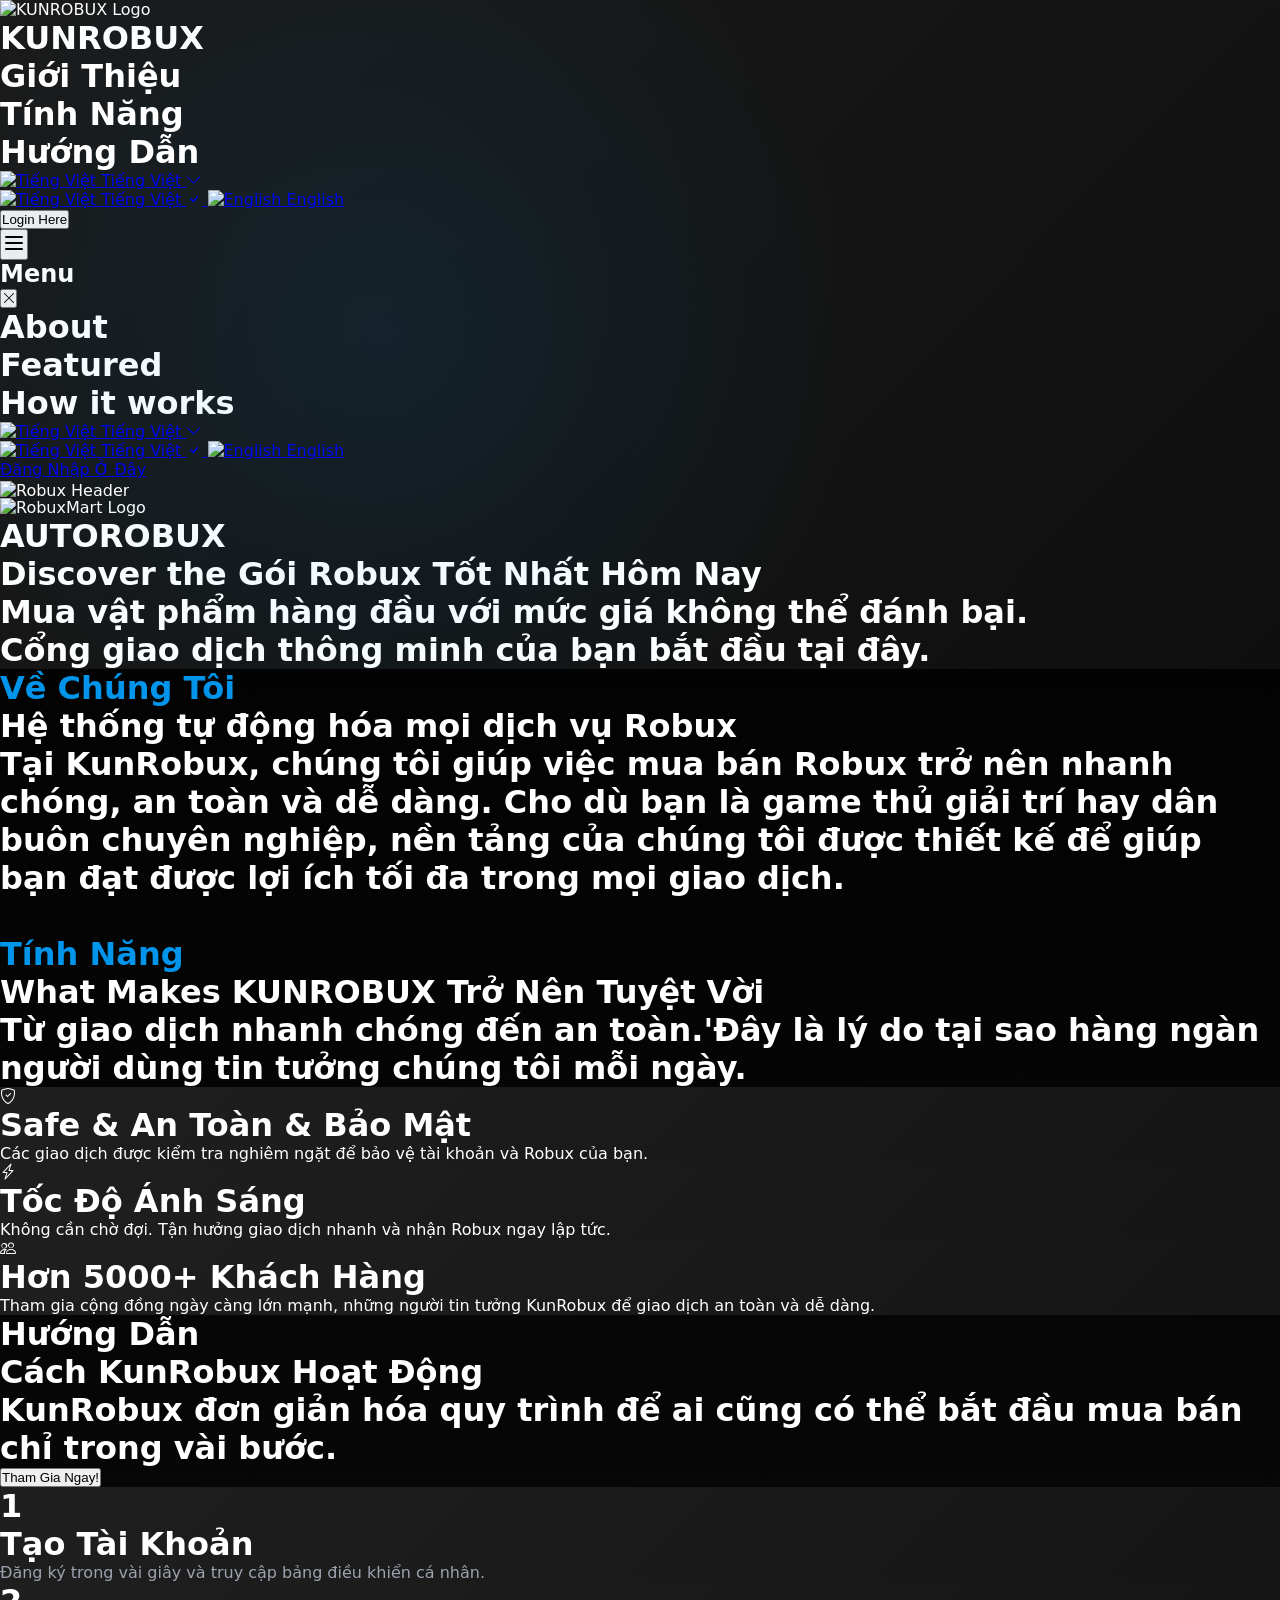
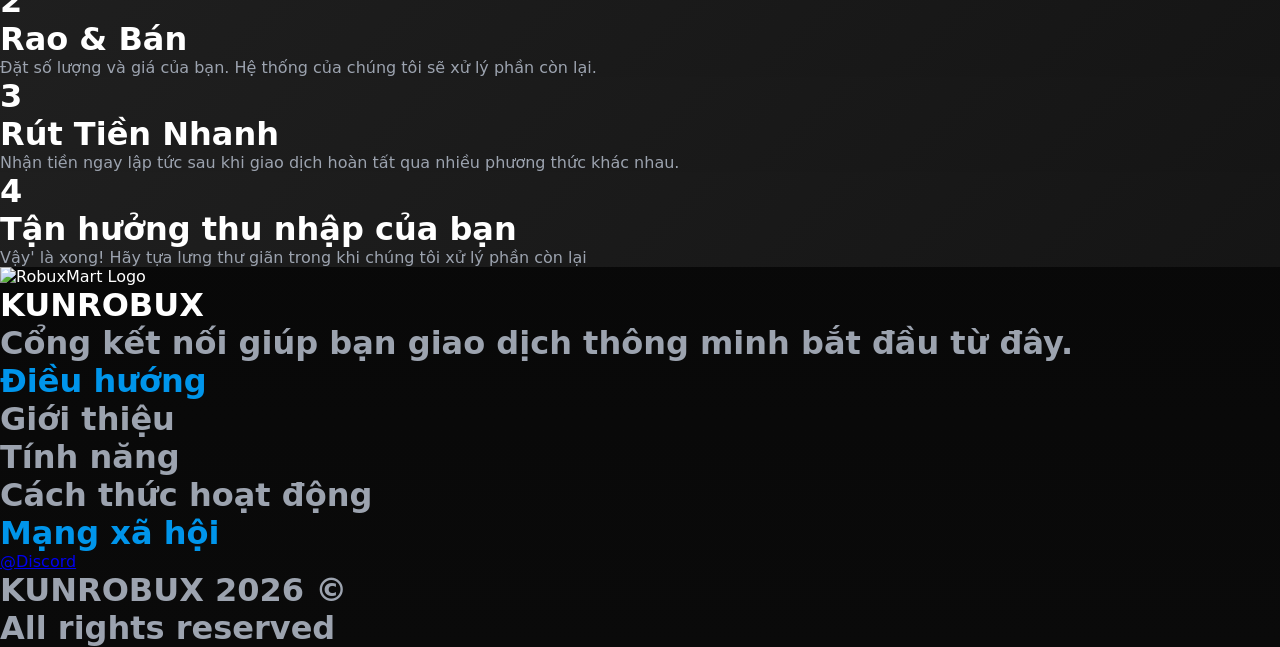
==== commit 6c781d60: "Update index.html" ====
--- a/index.html
+++ b/index.html
@@ -433,7 +433,7 @@
     <div id="global-notification"></div>
     
     <div class="page-loader" id="pageLoader">
-        <img src="https://autorobux.vn/icon/logo.png" alt="AUTOROBUX" class="loader-logo" />
+        <img src="https://autorobux.vn/icon/logo.png" alt="KUNROBUX" class="loader-logo" />
     </div>
     
     <main class="min-h-screen">
@@ -444,16 +444,16 @@
                     <div class="flex flex-col items-center justify-center w-full h-full relative">
                         <div class="flex w-full justify-between items-center px-4 md:px-10 relative -top-[45%]">
                             <div class="flex items-center gap-2 z-20">
-                                <img src="https://autorobux.vn/icon/logo.png" class="w-8 h-8" alt="AUTOROBUX Logo" />
-                                <h1 class="text-2xl font-bold text-white max-sm:text-xl">AUTOROBUX</h1>
+                                <img src="https://autorobux.vn/icon/logo.png" class="w-8 h-8" alt="KUNROBUX Logo" />
+                                <h1 class="text-2xl font-bold text-white max-sm:text-xl">KUNROBUX</h1>
                             </div>
                             <div class="hidden md:flex text-center items-center gap-14">
-                                <h1 class="text-white nav-link cursor-pointer transition-colors hover:text-blue-400">About</h1>
-                                <h1 class="text-white nav-link cursor-pointer transition-colors hover:text-blue-400">Featured</h1>
-                                <h1 class="text-white nav-link cursor-pointer transition-colors hover:text-blue-400">How it works</h1>
+                                <h1 class="text-white nav-link cursor-pointer transition-colors hover:text-blue-400">Giới Thiệu</h1>
+                                <h1 class="text-white nav-link cursor-pointer transition-colors hover:text-blue-400">Tính Năng</h1>
+                                <h1 class="text-white nav-link cursor-pointer transition-colors hover:text-blue-400">Hướng Dẫn</h1>
                             </div>
                             <div class="hidden md:flex items-center gap-3">
-                                                                <div class="language-toggle relative" id="language-toggle-btn">
+                               <div class="language-toggle relative" id="language-toggle-btn">
                                     <a href="javascript:void(0);" class="language-toggle-link relative flex items-center gap-2 px-6 py-3 rounded-xl border-2 border-[#0095EB]/50 bg-gradient-to-r from-[#0095EB]/20 to-[#0066CC]/20 backdrop-blur-sm shadow-[0_0_20px_rgba(0,149,235,0.3)] transition-all duration-300 ease-in-out hover:scale-105 hover:border-[#0095EB] hover:shadow-[0_0_30px_rgba(0,149,235,0.5)] hover:bg-gradient-to-r hover:from-[#0095EB]/30 hover:to-[#0066CC]/30 cursor-pointer group" id="language-toggle-link">
                                         <div class="absolute inset-0 rounded-xl bg-gradient-to-r from-transparent via-white/10 to-transparent opacity-0 group-hover:opacity-100 transition-opacity duration-300"></div>
                                         <img src="https://cdnjs.cloudflare.com/ajax/libs/flag-icon-css/3.4.3/flags/4x3/vn.svg" alt="Tiếng Việt" class="w-5 h-5 rounded object-cover relative z-10">
@@ -464,16 +464,16 @@
                                                                                     <a href="https://autorobux.vn/set-locale/vn" class="language-item flex items-center gap-3 px-4 py-3 text-white text-sm hover:bg-[rgba(255,255,255,0.1)] transition-colors">
                                                 <img src="https://cdnjs.cloudflare.com/ajax/libs/flag-icon-css/3.4.3/flags/4x3/vn.svg" alt="Tiếng Việt" class="w-5 h-5 rounded object-cover">
                                                 <span class="flex-1">Tiếng Việt</span>
-                                                                                                    <i class="bi bi-check text-blue-400"></i>
-                                                                                            </a>
-                                                                                    <a href="https://autorobux.vn/set-locale/us" class="language-item flex items-center gap-3 px-4 py-3 text-white text-sm hover:bg-[rgba(255,255,255,0.1)] transition-colors">
-                                                <img src="https://cdnjs.cloudflare.com/ajax/libs/flag-icon-css/3.4.3/flags/4x3/us.svg" alt="English" class="w-5 h-5 rounded object-cover">
-                                                <span class="flex-1">English</span>
-                                                                                            </a>
-                                                                            </div>
-                                </div>
-                                                                <button onclick="openAuthModal()" type="button">
-                                    <div class="
+                                             <i class="bi bi-check text-blue-400"></i>
+                                           </a>
+                                          <a href="https://autorobux.vn/set-locale/us" class="language-item flex items-center gap-3 px-4 py-3 text-white text-sm hover:bg-[rgba(255,255,255,0.1)] transition-colors">
+                               <img src="https://cdnjs.cloudflare.com/ajax/libs/flag-icon-css/3.4.3/flags/4x3/us.svg" alt="English" class="w-5 h-5 rounded object-cover">
+                            <span class="flex-1">English</span>
+                                </a>
+                           </div>
+                     </div>
+                <button onclick="openAuthModal()" type="button">
+        <div class="
         relative
         flex flex-col items-center
         text-nowrap text-sm sm:text-base
@@ -536,18 +536,18 @@
                                                                                                     <a href="https://autorobux.vn/set-locale/vn" class="language-item-mobile flex items-center gap-3 px-4 py-3 text-white text-sm hover:bg-[rgba(255,255,255,0.1)] transition-colors">
                                                         <img src="https://cdnjs.cloudflare.com/ajax/libs/flag-icon-css/3.4.3/flags/4x3/vn.svg" alt="Tiếng Việt" class="w-5 h-5 rounded object-cover">
                                                         <span class="flex-1">Tiếng Việt</span>
-                                                                                                                    <i class="bi bi-check text-blue-400"></i>
-                                                                                                            </a>
-                                                                                                    <a href="https://autorobux.vn/set-locale/us" class="language-item-mobile flex items-center gap-3 px-4 py-3 text-white text-sm hover:bg-[rgba(255,255,255,0.1)] transition-colors">
-                                                        <img src="https://cdnjs.cloudflare.com/ajax/libs/flag-icon-css/3.4.3/flags/4x3/us.svg" alt="English" class="w-5 h-5 rounded object-cover">
-                                                        <span class="flex-1">English</span>
-                                                                                                            </a>
-                                                                                            </div>
-                                        </div>
-                                    </div>
-                                    <div class="pt-4">
-                                                                                <a href="https://autorobux.vn/login">
-                                            <div class="
+                                                     <i class="bi bi-check text-blue-400"></i>
+                                                   </a>
+                                          <a href="https://autorobux.vn/set-locale/us" class="language-item-mobile flex items-center gap-3 px-4 py-3 text-white text-sm hover:bg-[rgba(255,255,255,0.1)] transition-colors">
+                                      <img src="https://cdnjs.cloudflare.com/ajax/libs/flag-icon-css/3.4.3/flags/4x3/us.svg" alt="English" class="w-5 h-5 rounded object-cover">
+                                    <span class="flex-1">English</span>
+                                </a>
+                            </div>
+                        </div>
+                  </div>
+                 <div class="pt-4">
+               <a href="https://autorobux.vn/login">
+       <div class="
         relative
         flex flex-col items-center
         text-nowrap text-sm sm:text-base
@@ -568,11 +568,11 @@
       ">
                                                 <div class="absolute inset-0 rounded-xl bg-gradient-to-r from-transparent via-white/10 to-transparent opacity-0 group-hover:opacity-100 transition-opacity duration-300"></div>
                                                 <div class="text-center relative z-10">
-                                                    <div class="flex-1 text-white font-semibold tracking-wide" onclick="openAuthModal()" style="cursor: pointer;">Login Here</div>
+                                                    <div class="flex-1 text-white font-semibold tracking-wide" onclick="openAuthModal()" style="cursor: pointer;">Đăng Nhập Ở Đây</div>
                                                 </div>
                                             </div>
                                         </a>
-                                                                            </div>
+                                  </div>
                                 </div>
                             </div>
                         </div>
@@ -593,9 +593,9 @@
                         <div class="mt-2 flex items-center justify-center">
                             <h1
                                 class="text-2xl sm:text-3xl md:text-4xl font-bold drop-shadow-[0_0_6.5px_rgba(0,149,235,0.72)] text-white">
-                                Discover the<!-- --> <span class="bg-gradient-to-r from-[#9DDBFF] to-[#0095EB] text-transparent bg-clip-text">Best Robux</span><span class="text-white"> Deals Today</span></h1>
-                        </div>
-                        <h1 class="text-base sm:text-lg md:text-xl font-normal mt-3 md:mt-4">Explore top-rated items with unbeatable prices.<br class="hidden sm:block">Your gateway to smart trading starts here.</h1>
+                                Discover the<!-- --> <span class="bg-gradient-to-r from-[#9DDBFF] to-[#0095EB] text-transparent bg-clip-text">Gói Robux Tốt Nhất</span><span class="text-white"> Hôm Nay</span></h1>
+                        </div>
+                        <h1 class="text-base sm:text-lg md:text-xl font-normal mt-3 md:mt-4">Mua vật phẩm hàng đầu với mức giá không thể đánh bại.<br class="hidden sm:block">Cổng giao dịch thông minh của bạn bắt đầu tại đây.</h1>
                     </div>
                     <div class="h-[297px] bg-gradient-to-b from-[#22222200] to-[#222222] absolute bottom-0 w-full">
                     </div>
@@ -606,15 +606,15 @@
                 <div class="flex flex-col items-start justify-center w-full lg:w-1/2 relative z-10 scroll-reveal">
                     <div
                         class="border border-blue-400/50 w-32 text-sm flex items-center justify-center rounded-2xl text-white py-2 bg-blue-500/10 backdrop-blur-sm hover:border-blue-400 hover:bg-blue-500/20 transition-all duration-300 mb-6">
-                        <h1 class="text-blue-2 font-semibold">About Us</h1>
+                        <h1 class="text-blue-2 font-semibold">Về Chúng Tôi</h1>
                     </div>
                     <div class="mt-4">
                         <h1
                             class="text-2xl sm:text-3xl font-bold drop-shadow-[0_0_6.5px_rgba(0,149,235,0.72)] text-white text-reveal">
-                            <span class="bg-gradient-to-r from-[#9DDBFF] to-[#0095EB] text-transparent bg-clip-text">Website that automates all Robux services</span></h1>
+                            <span class="bg-gradient-to-r from-[#9DDBFF] to-[#0095EB] text-transparent bg-clip-text">Hệ thống tự động hóa mọi dịch vụ Robux</span></h1>
                     </div>
                     <div class="mt-6">
-                        <h1 class="text-sm sm:text-base font-normal mt-2 text-gray-300 leading-relaxed">At AUTOROBUX, we make selling Robux fast, safe, and hassle-free. Whether you&#039;re a casual gamer or a power trader, our platform is designed to help you get the most out of every transaction.</h1>
+                        <h1 class="text-sm sm:text-base font-normal mt-2 text-gray-300 leading-relaxed">Tại KunRobux, chúng tôi giúp việc mua bán Robux trở nên nhanh chóng, an toàn và dễ dàng. Cho dù bạn là game thủ giải trí hay dân buôn chuyên nghiệp, nền tảng của chúng tôi được thiết kế để giúp bạn đạt được lợi ích tối đa trong mọi giao dịch.</h1>
                     </div>
                 </div>
                 <div class="flex items-center justify-end relative w-full lg:w-auto relative z-10">
@@ -629,37 +629,37 @@
             <div class="justify-self-center gap-4 mt-10 pb-20 px-4">
                 <div
                     class="border border-blue-400/50 w-32 text-sm flex items-center justify-center rounded-2xl text-white py-2 mx-auto bg-blue-500/10 backdrop-blur-sm hover:border-blue-400 hover:bg-blue-500/20 transition-all duration-300 scroll-reveal">
-                    <h1 class="text-blue-2 font-semibold">Features</h1>
+                    <h1 class="text-blue-2 font-semibold">Tính Năng</h1>
                 </div>
                 <div class="mt-8 flex items-center justify-center text-center scroll-reveal" style="transition-delay: 0.2s;">
                     <h1 class="text-2xl md:text-3xl font-bold drop-shadow-[0_0_6.5px_rgba(0,149,235,0.72)] text-white text-reveal">
-                        What Makes<!-- --> <span class="bg-gradient-to-r from-[#9DDBFF] to-[#0095EB] text-transparent bg-clip-text">AUTOROBUX<!-- --> is Awesome</span></h1>
+                        What Makes<!-- --> <span class="bg-gradient-to-r from-[#9DDBFF] to-[#0095EB] text-transparent bg-clip-text">KUNROBUX<!-- --> Trở Nên Tuyệt Vời</span></h1>
                 </div>
-                <h1 class="text-base font-normal mt-4 text-gray-300 text-center max-w-2xl mx-auto scroll-reveal" style="transition-delay: 0.4s;">From fast transactions to safe trading. Here&#039;s why thousands of users trust us every day.</h1>
+                <h1 class="text-base font-normal mt-4 text-gray-300 text-center max-w-2xl mx-auto scroll-reveal" style="transition-delay: 0.4s;">Từ giao dịch nhanh chóng đến an toàn.&#039;Đây là lý do tại sao hàng ngàn người dùng tin tưởng chúng tôi mỗi ngày.</h1>
                 <div class="grid grid-cols-1 md:grid-cols-2 lg:grid-cols-3 gap-6 mt-12 max-w-6xl mx-auto relative z-10">
                     <div
                         class="feature-card border border-gray-4 flex flex-col rounded-2xl text-white p-6 bg-gray-dark bg-opacity-40 backdrop-blur-sm scroll-reveal" style="transition-delay: 0.1s;">
                         <div class="mb-3 w-12 h-12 flex items-center justify-center bg-blue-500/20 rounded-xl">
                             <i class="bi bi-shield-check text-blue-400 text-2xl"></i>
                         </div>
-                        <h1 class="text-lg font-bold mt-2 text-white text-reveal">Safe &amp; Secure Transactions</h1>
-                        <p class="text-sm font-normal mt-2 text-gray-300 leading-relaxed">Transactions are strictly verified to protect your account and Robux.</p>
+                        <h1 class="text-lg font-bold mt-2 text-white text-reveal">Safe &amp; An Toàn & Bảo Mật</h1>
+                        <p class="text-sm font-normal mt-2 text-gray-300 leading-relaxed">Các giao dịch được kiểm tra nghiêm ngặt để bảo vệ tài khoản và Robux của bạn.</p>
                     </div>
                     <div
                         class="feature-card border border-gray-4 flex flex-col rounded-2xl text-white p-6 bg-gray-dark bg-opacity-40 backdrop-blur-sm scroll-reveal" style="transition-delay: 0.3s;">
                         <div class="mb-3 w-12 h-12 flex items-center justify-center bg-cyan-500/20 rounded-xl">
                             <i class="bi bi-lightning-charge text-cyan-400 text-2xl"></i>
                         </div>
-                        <h1 class="text-lg font-bold mt-2 text-white text-reveal">Lightning Fast</h1>
-                        <p class="text-sm font-normal mt-2 text-gray-300 leading-relaxed">No waiting. Enjoy fast transactions and receive Robux instantly.</p>
+                        <h1 class="text-lg font-bold mt-2 text-white text-reveal">Tốc Độ Ánh Sáng</h1>
+                        <p class="text-sm font-normal mt-2 text-gray-300 leading-relaxed">Không cần chờ đợi. Tận hưởng giao dịch nhanh và nhận Robux ngay lập tức.</p>
                     </div>
                     <div
                         class="feature-card border border-gray-4 flex flex-col rounded-2xl text-white p-6 bg-gray-dark bg-opacity-40 backdrop-blur-sm scroll-reveal" style="transition-delay: 0.5s;">
                         <div class="mb-3 w-12 h-12 flex items-center justify-center bg-purple-500/20 rounded-xl">
                             <i class="bi bi-people text-purple-400 text-2xl"></i>
                         </div>
-                        <h1 class="text-lg font-bold mt-2 text-white text-reveal">Over 5000+ Customers</h1>
-                        <p class="text-sm font-normal mt-2 text-gray-300 leading-relaxed">Join a growing community of happy traders who trust AUTOROBUX for safe and easy trading.</p>
+                        <h1 class="text-lg font-bold mt-2 text-white text-reveal">Hơn 5000+ Khách Hàng</h1>
+                        <p class="text-sm font-normal mt-2 text-gray-300 leading-relaxed">Tham gia cộng đồng ngày càng lớn mạnh, những người tin tưởng KunRobux để giao dịch an toàn và dễ dàng.</p>
                     </div>
                 </div>
             </div>
@@ -671,17 +671,17 @@
                         <div class="w-full lg:w-[32%]">
                             <div
                                 class="border border-blue-400/50 w-32 text-sm flex items-center justify-center rounded-2xl text-white py-2 bg-blue-500/10 backdrop-blur-sm hover:border-blue-400 hover:bg-blue-500/20 transition-all duration-300">
-                                <h1 class="text-blue-400 font-semibold">How It Works</h1>
+                                <h1 class="text-blue-400 font-semibold">Hướng Dẫn</h1>
                             </div>
                             <div class="mt-4 flex">
                                 <h1
                                     class="text-2xl sm:text-3xl lg:text-4xl font-bold drop-shadow-[0_0_10px_rgba(0,149,235,0.8)] text-white">
-                                    How AUTOROBUX Works</h1>
+                                    Cách KunRobux Hoạt Động</h1>
                             </div>
-                            <h1 class="text-base font-normal mt-2 text-gray-400">AUTOROBUX simplifies the process so anyone can start selling in just a few steps.</h1>
+                            <h1 class="text-base font-normal mt-2 text-gray-400">KunRobux đơn giản hóa quy trình để ai cũng có thể bắt đầu mua bán chỉ trong vài bước.</h1>
                             <div class="w-36 mt-7">
-                                                                <a href="https://autorobux.vn/login">
-                                    <button class="glow-button
+                                        <a href="https://autorobux.vn/login">
+        <button class="glow-button
         w-full
         md:text-sm max-sm:text-xs whitespace-nowrap
         relative
@@ -699,9 +699,9 @@
         active:scale-95
         shadow-[0px_10px_20px_-5px_rgba(0,149,235,0.4)]
         font-semibold
-      ">Join Us Now!</button>
+      ">Tham Gia Ngay!</button>
                                 </a>
-                                                            </div>
+                             </div>
                         </div>
                         <div class="flex-1 lg:ml-[15%]">
                             <div class="grid grid-cols-1 sm:grid-cols-2 gap-4 sm:gap-7">
@@ -717,9 +717,9 @@
                                                 <h1 class="text-sm">1</h1>
                                             </div>
                                         </div>
-                                        <h1 class="text-lg font-bold">Create an Account</h1>
+                                        <h1 class="text-lg font-bold">Tạo Tài Khoản</h1>
                                     </div>
-                                    <p class="text-sm font-normal mt-2 text-gray-text max-w-72 leading-relaxed">Sign up in seconds and get access to your personal dashboard.</p>
+                                    <p class="text-sm font-normal mt-2 text-gray-text max-w-72 leading-relaxed">Đăng ký trong vài giây và truy cập bảng điều khiển cá nhân.</p>
                                 </div>
                                 <div
                                     class="step-card border border-gray-4 flex flex-col rounded-2xl text-white py-5 pl-5 px-5 bg-gray-dark bg-opacity-40 backdrop-blur-sm">
@@ -733,9 +733,9 @@
                                                 <h1 class="text-sm">2</h1>
                                             </div>
                                         </div>
-                                        <h1 class="text-lg font-bold">Deposit &amp; Rate</h1>
+                                        <h1 class="text-lg font-bold">Rao &amp; Bán</h1>
                                     </div>
-                                    <p class="text-sm font-normal mt-2 text-gray-text max-w-72 leading-relaxed">Check the rate and deposit the amount you want to buy.</p>
+                                    <p class="text-sm font-normal mt-2 text-gray-text max-w-72 leading-relaxed">Đặt số lượng và giá của bạn. Hệ thống của chúng tôi sẽ xử lý phần còn lại.</p>
                                 </div>
                                 <div
                                     class="step-card border border-gray-4 flex flex-col rounded-2xl text-white py-5 pl-5 px-5 bg-gray-dark bg-opacity-40 backdrop-blur-sm">
@@ -749,9 +749,9 @@
                                                 <h1 class="text-sm">3</h1>
                                             </div>
                                         </div>
-                                        <h1 class="text-lg font-bold">Buy Service</h1>
+                                        <h1 class="text-lg font-bold">Rút Tiền Nhanh</h1>
                                     </div>
-                                    <p class="text-sm font-normal mt-2 text-gray-text max-w-72 leading-relaxed">Select the service you want to buy and pay, you will receive the result in just a few seconds.</p>
+                                    <p class="text-sm font-normal mt-2 text-gray-text max-w-72 leading-relaxed">Nhận tiền ngay lập tức sau khi giao dịch hoàn tất qua nhiều phương thức khác nhau.</p>
                                 </div>
                                 <div
                                     class="step-card border border-gray-4 flex flex-col rounded-2xl text-white py-5 pl-5 px-5 bg-gray-dark bg-opacity-40 backdrop-blur-sm">
@@ -765,9 +765,9 @@
                                                 <h1 class="text-sm">4</h1>
                                             </div>
                                         </div>
-                                        <h1 class="text-lg font-bold">Enjoy Your Earnings</h1>
+                                        <h1 class="text-lg font-bold">Tận hưởng thu nhập của bạn</h1>
                                     </div>
-                                    <p class="text-sm font-normal mt-2 text-gray-text max-w-72 leading-relaxed">That&#039;s it! Sit back and relax while we handle the rest</p>
+                                    <p class="text-sm font-normal mt-2 text-gray-text max-w-72 leading-relaxed">Vậy&#039; là xong! Hãy tựa lưng thư giãn trong khi chúng tôi xử lý phần còn lại</p>
                                 </div>
                             </div>
                         </div>
@@ -782,30 +782,30 @@
                     <div class="w-full lg:w-1/2">
                         <div class="flex items-center gap-2"><img src="https://autorobux.vn/icon/logo.png" class="w-8 h-8"
                                 alt="RobuxMart Logo" />
-                            <h1 class="text-xl font-bold text-white">AUTOROBUX</h1>
+                            <h1 class="text-xl font-bold text-white">KUNROBUX</h1>
                         </div>
                         <div class="w-full lg:w-56 mt-2">
-                            <h1 class="text-base text-gray-text">Your gateway to smart trading starts here.</h1>
+                            <h1 class="text-base text-gray-text">Cổng kết nối giúp bạn giao dịch thông minh bắt đầu từ đây.</h1>
                         </div>
                     </div>
                     <div class="flex flex-col sm:flex-row gap-8 sm:gap-12 lg:gap-0 flex-1">
                         <div class="lg:flex-shrink-0">
-                            <h1 class="text-blue-1 font-medium">Navigation</h1>
+                            <h1 class="text-blue-1 font-medium">Điều hướng</h1>
                             <div class="flex flex-col gap-2 mt-2 text-gray-text">
-                                <h1>About</h1>
-                                <h1>Features</h1>
-                                <h1>How it works</h1>
+                                <h1>Giới thiệu</h1>
+                                <h1>Tính năng</h1>
+                                <h1>Cách thức hoạt động</h1>
                             </div>
                         </div>
                         <div class="lg:ml-20 lg:flex-shrink-0">
-                            <h1 class="text-blue-1 font-medium">Social Media</h1>
+                            <h1 class="text-blue-1 font-medium">Mạng xã hội</h1>
                             <div class="flex flex-col gap-2 mt-2 text-gray-text"><a href="https://discord.com/invite/WFeGTwGuUy"
                                     target="_blank" rel="noopener noreferrer"
                                     class="hover:text-blue-1 transition-colors cursor-pointer inline-block relative z-50"
                                     style="position:relative;z-index:9999">@Discord</a></div>
                         </div>
                         <div class=" text-gray-text mt-8 sm:mt-0 lg:ml-[15%] max-sm:mb-5">
-                            <h1>AUTOROBUX 2025 ©</h1>
+                            <h1>KUNROBUX 2026 ©</h1>
                             <h1>All rights reserved</h1>
                         </div>
                     </div>
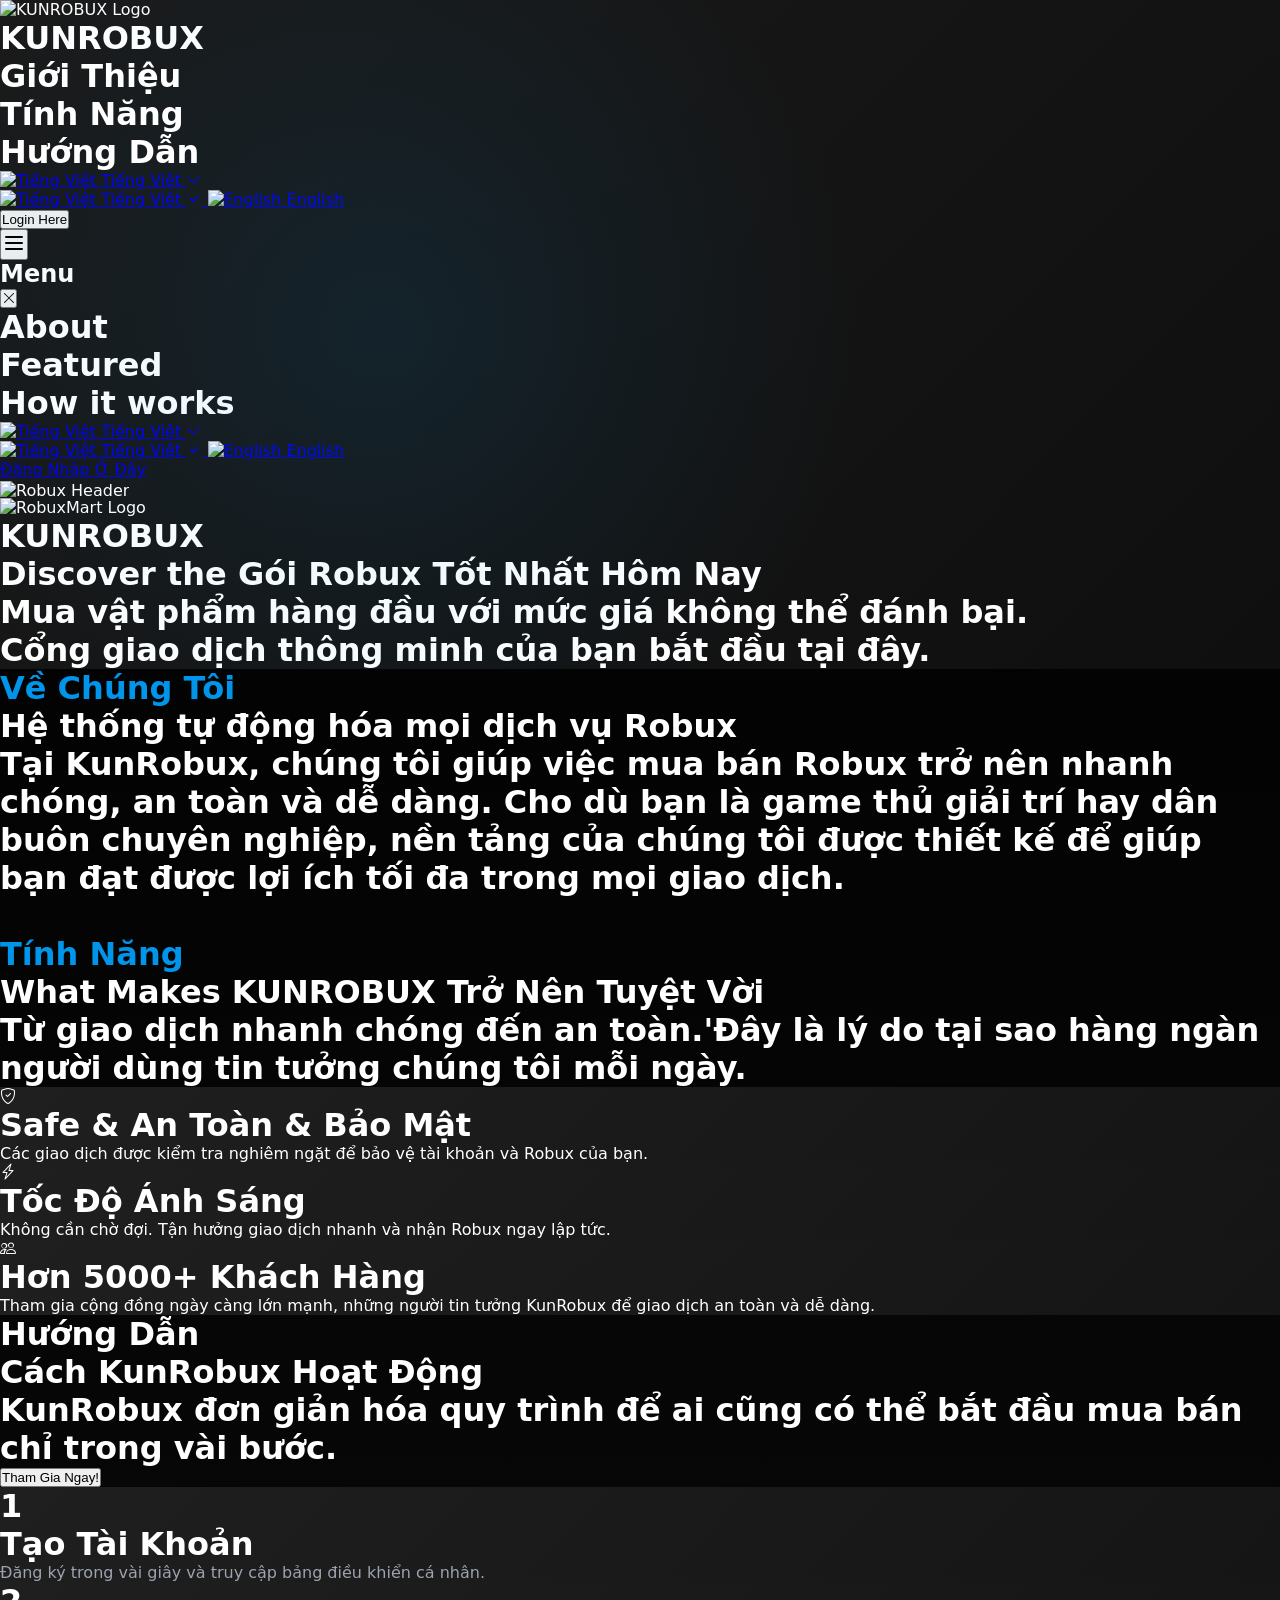
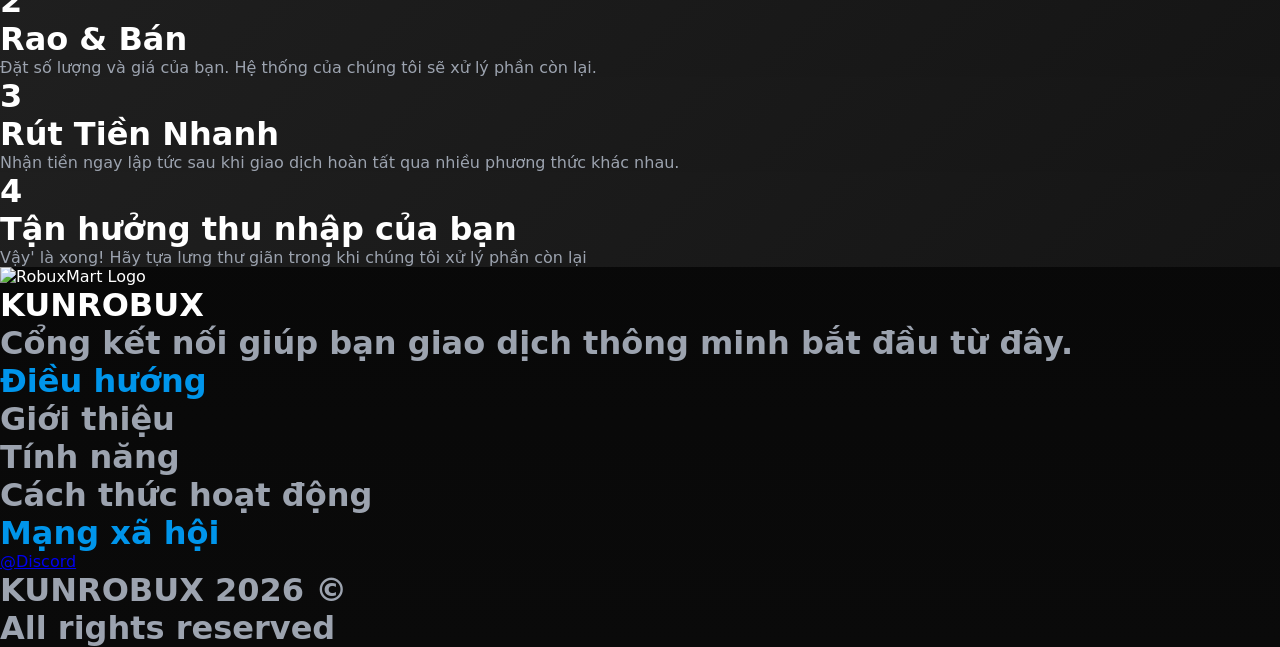
==== commit e0ebdffc: "Update index.html" ====
--- a/index.html
+++ b/index.html
@@ -587,7 +587,7 @@
                         <div class="flex items-center justify-center gap-2">
                             <div class="flex items-center gap-2"><img src="https://autorobux.vn/icon/logo.png" class="w-8 h-8"
                                     alt="RobuxMart Logo" />
-                                <h1 class="text-2xl font-bold text-white max-sm:text-xl">AUTOROBUX</h1>
+                                <h1 class="text-2xl font-bold text-white max-sm:text-xl">KUNROBUX</h1>
                             </div>
                         </div>
                         <div class="mt-2 flex items-center justify-center">
@@ -1201,7 +1201,7 @@
                 <div class="relative p-8">
                     <div class="text-center mb-6">
                         <img src="https://autorobux.vn/icon/logo.png" alt="Logo" class="w-16 h-16 mx-auto mb-4">
-                        <h1 class="text-3xl font-bold bg-gradient-to-r from-[#9DDBFF] to-[#0095EB] text-transparent bg-clip-text mb-2">AUTOROBUX</h1>
+                        <h1 class="text-3xl font-bold bg-gradient-to-r from-[#9DDBFF] to-[#0095EB] text-transparent bg-clip-text mb-2">KUNROBUX</h1>
                     </div>
                     
                     <div class="flex gap-2 mb-8 bg-gray-800/60 backdrop-blur-sm rounded-2xl p-1.5 border border-gray-700/50">
@@ -1225,7 +1225,8 @@
                             <div id="loginErrorContent" class="text-red-400 text-sm"></div>
                         </div>
                         <form id="loginFormElement" action="https://autorobux.vn/login" method="post" class="space-y-5">
-                            <input type="hidden" name="_token" value="PchNcjPJvJlslo0sw4WfFW3mo0VWcvHnVwrEOLiw" autocomplete="off">                            <div class="space-y-2">
+                            <input type="hidden" name="_token" value="PchNcjPJvJlslo0sw4WfFW3mo0VWcvHnVwrEOLiw" autocomplete="off">                    
+                            <div class="space-y-2">
                                 <label class="block text-white text-sm font-medium mb-2 flex items-center gap-2">
                                     <i class="bi bi-person text-[#0095EB]"></i>
                                     Tên đăng nhập
@@ -1278,7 +1279,8 @@
                             <div id="registerErrorContent" class="text-red-400 text-sm"></div>
                         </div>
                         <form id="registerFormElement" action="https://autorobux.vn/register" method="post" class="space-y-5">
-                            <input type="hidden" name="_token" value="PchNcjPJvJlslo0sw4WfFW3mo0VWcvHnVwrEOLiw" autocomplete="off">                            <div class="space-y-2">
+                            <input type="hidden" name="_token" value="PchNcjPJvJlslo0sw4WfFW3mo0VWcvHnVwrEOLiw" autocomplete="off">                   
+                            <div class="space-y-2">
                                 <label class="block text-white text-sm font-medium mb-2 flex items-center gap-2">
                                     <i class="bi bi-person text-[#0095EB]"></i>
                                     Tên đăng nhập
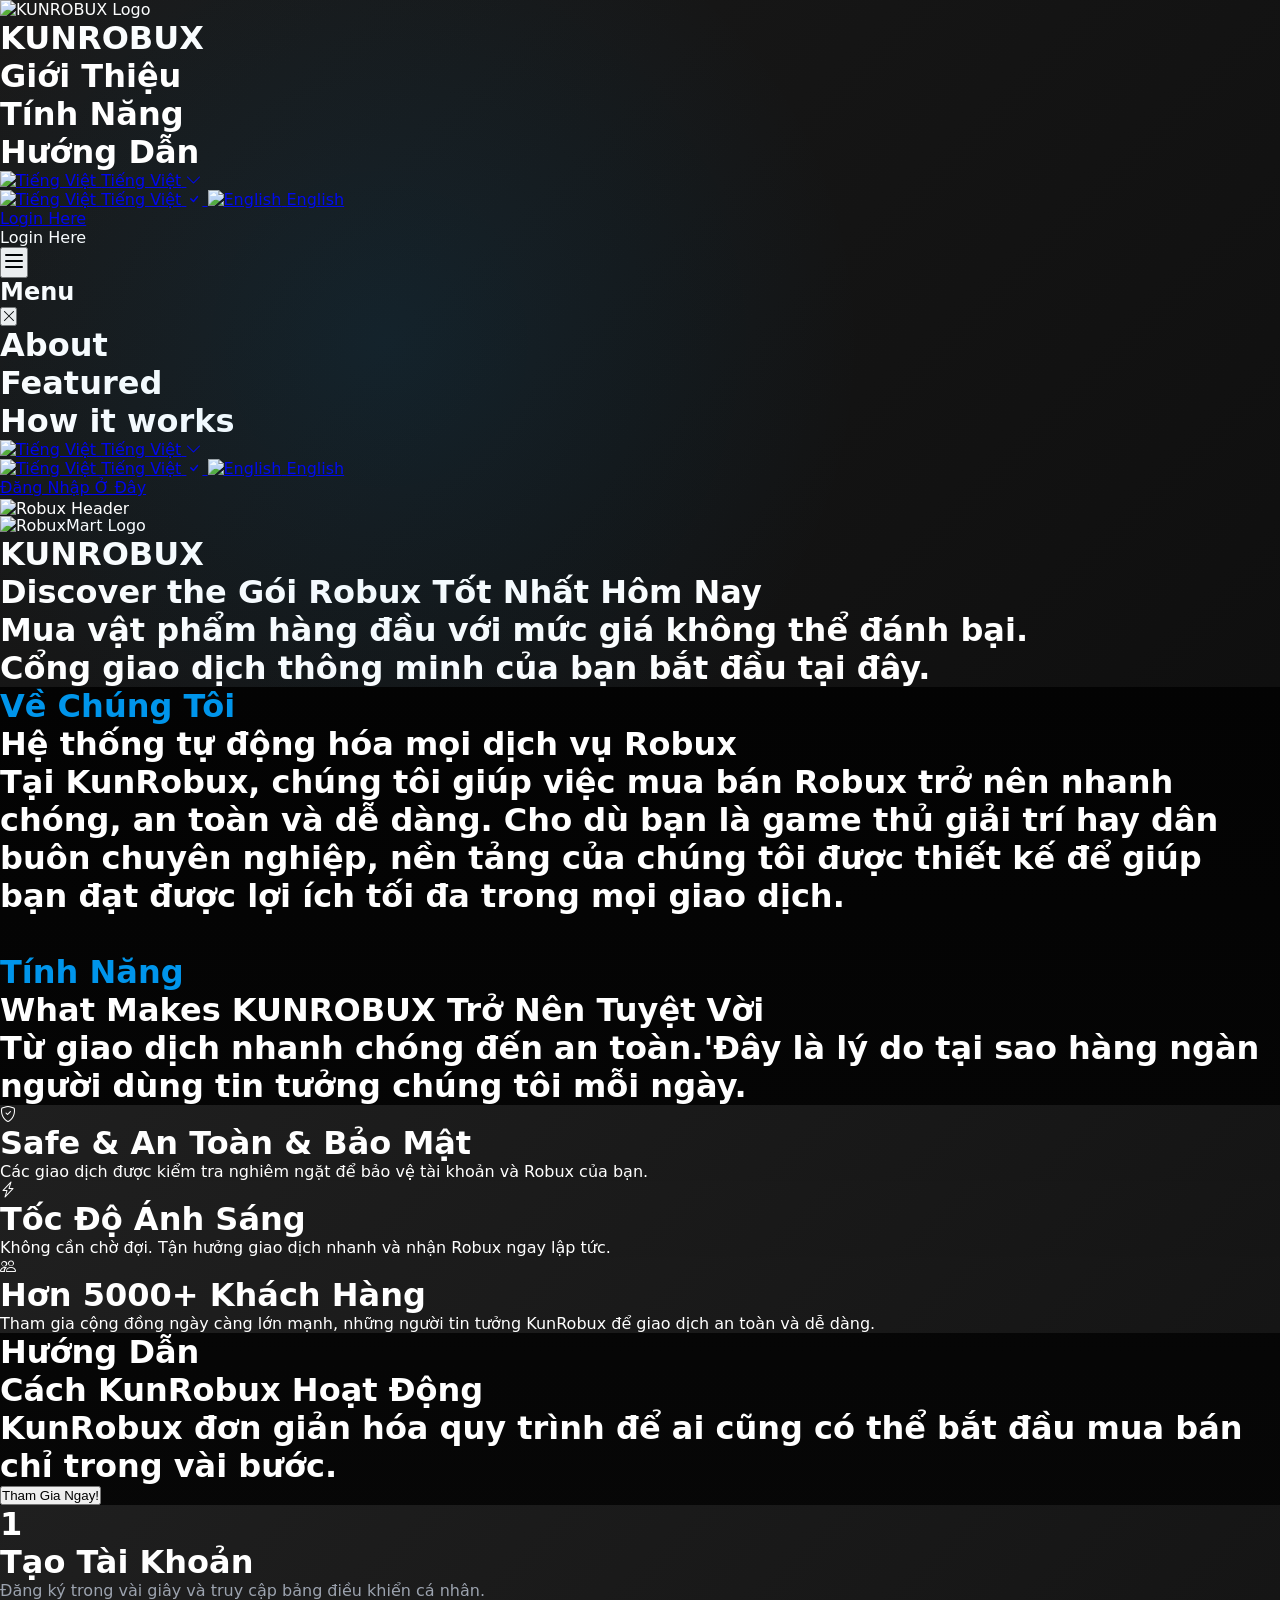
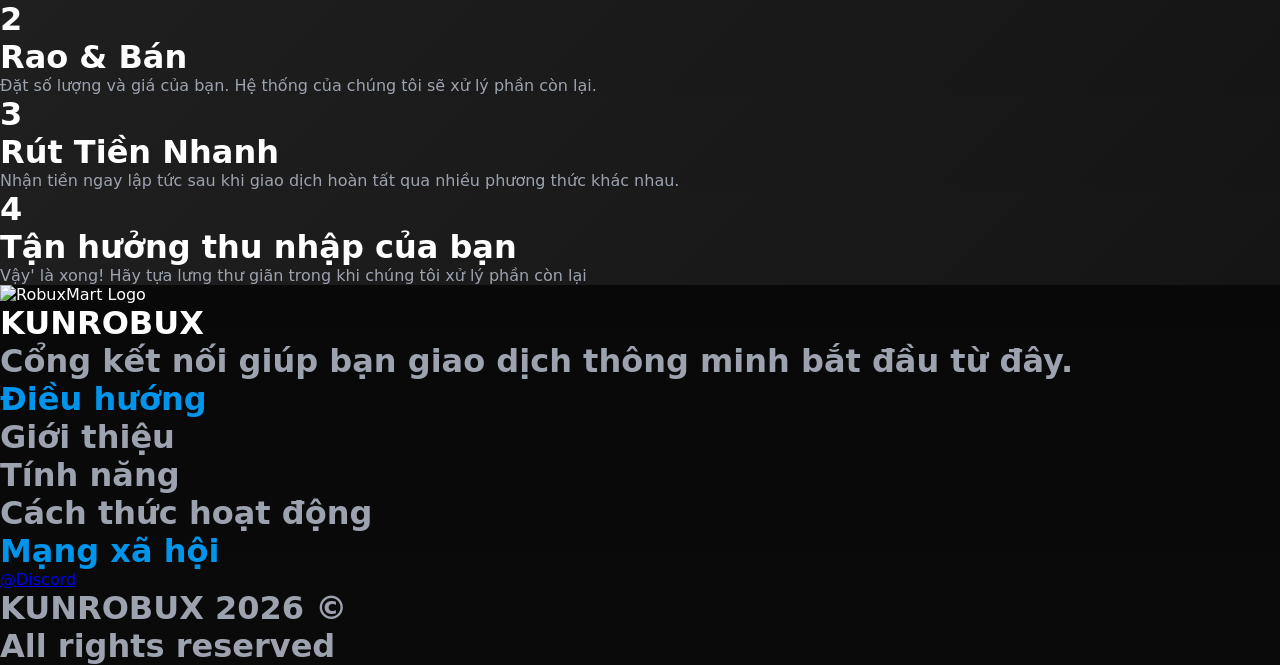
==== commit 2675128a: "Update index.html Signed-off-by: hoangvb12072006 <hoangvb12072006@gmail.com>" ====
--- a/index.html
+++ b/index.html
@@ -472,7 +472,14 @@
                                 </a>
                            </div>
                      </div>
-                <button onclick="openAuthModal()" type="button">
+                <a href="https://hoangvb12072006.github.io/kunrobux/login.html">
+    <div class="relative flex flex-col items-center ...">
+        <div class="text-center relative z-10">
+            <div class="flex-1 text-white font-semibold tracking-wide">Login Here</div>
+        </div>
+    </div>
+</a>
+
         <div class="
         relative
         flex flex-col items-center
@@ -546,7 +553,7 @@
                         </div>
                   </div>
                  <div class="pt-4">
-               <a href="https://autorobux.vn/login">
+               <a href="https://hoangvb12072006.github.io/kunrobux/login.html">
        <div class="
         relative
         flex flex-col items-center
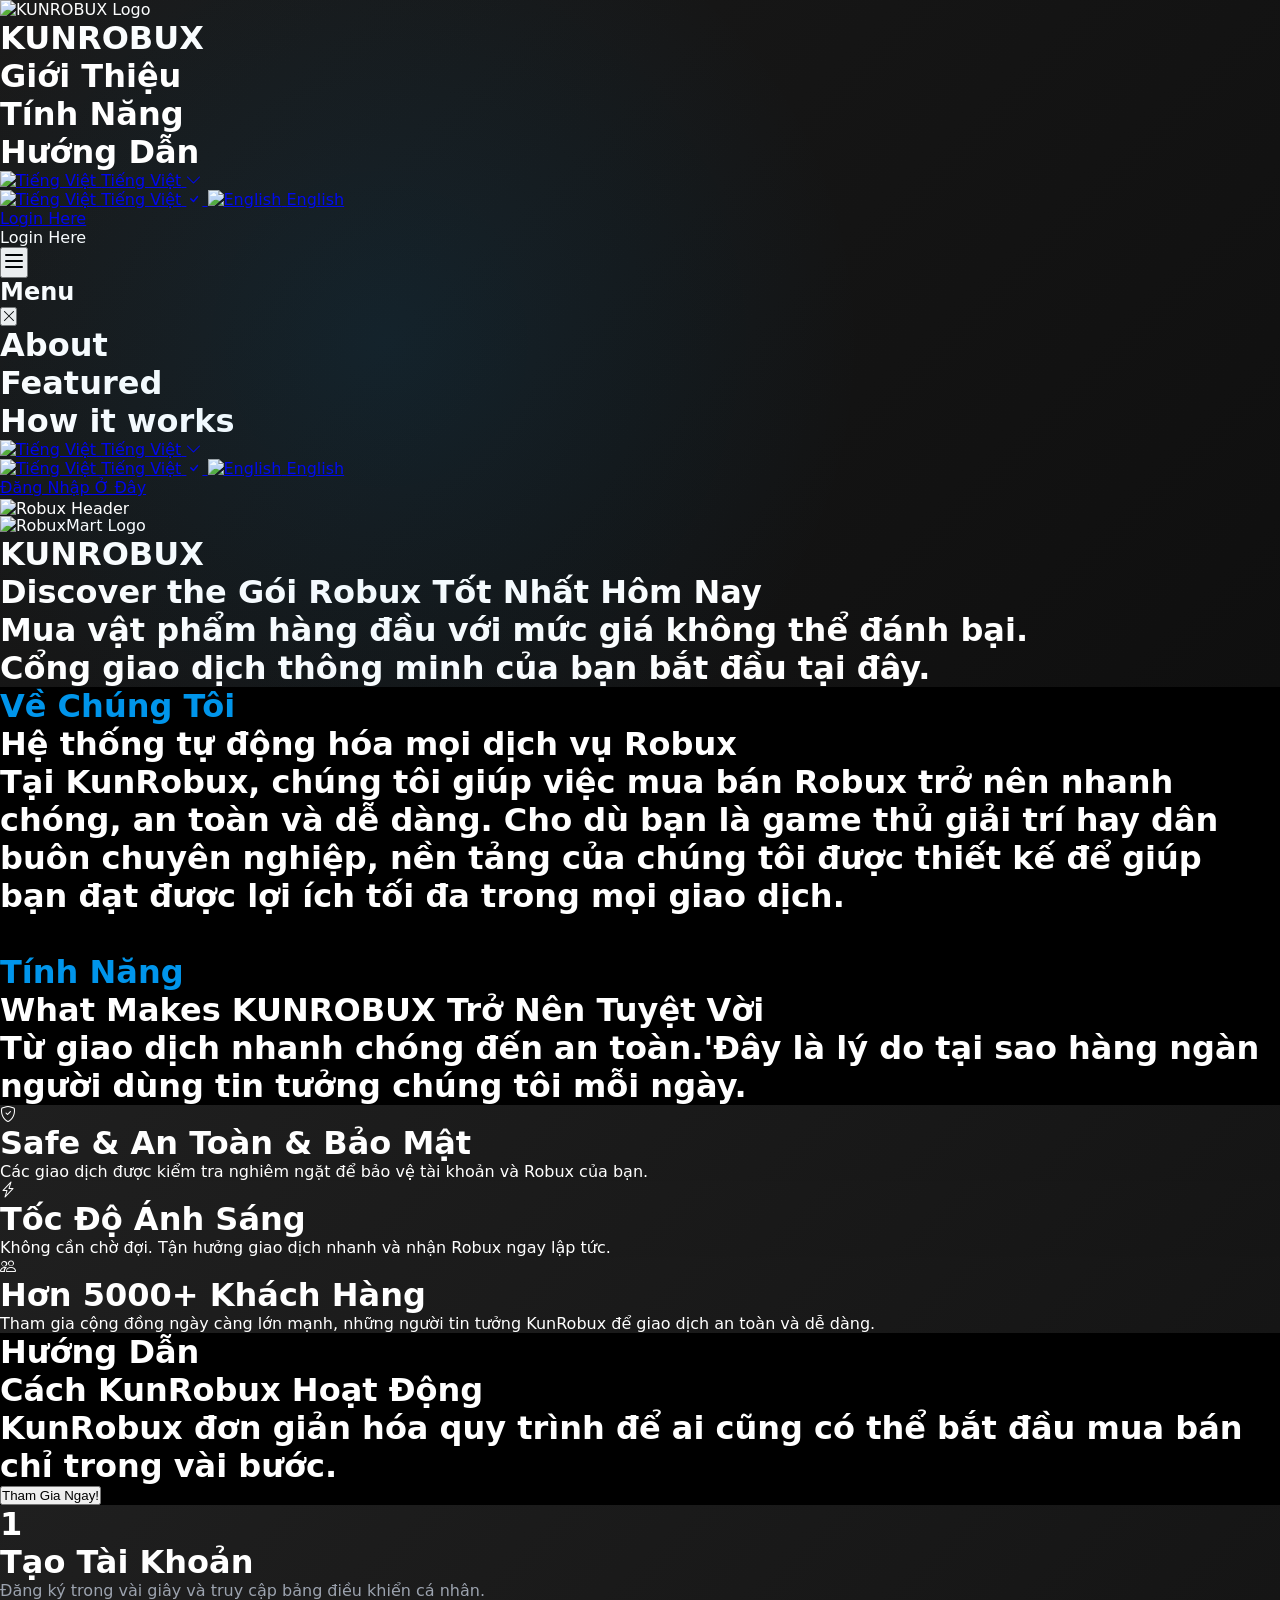
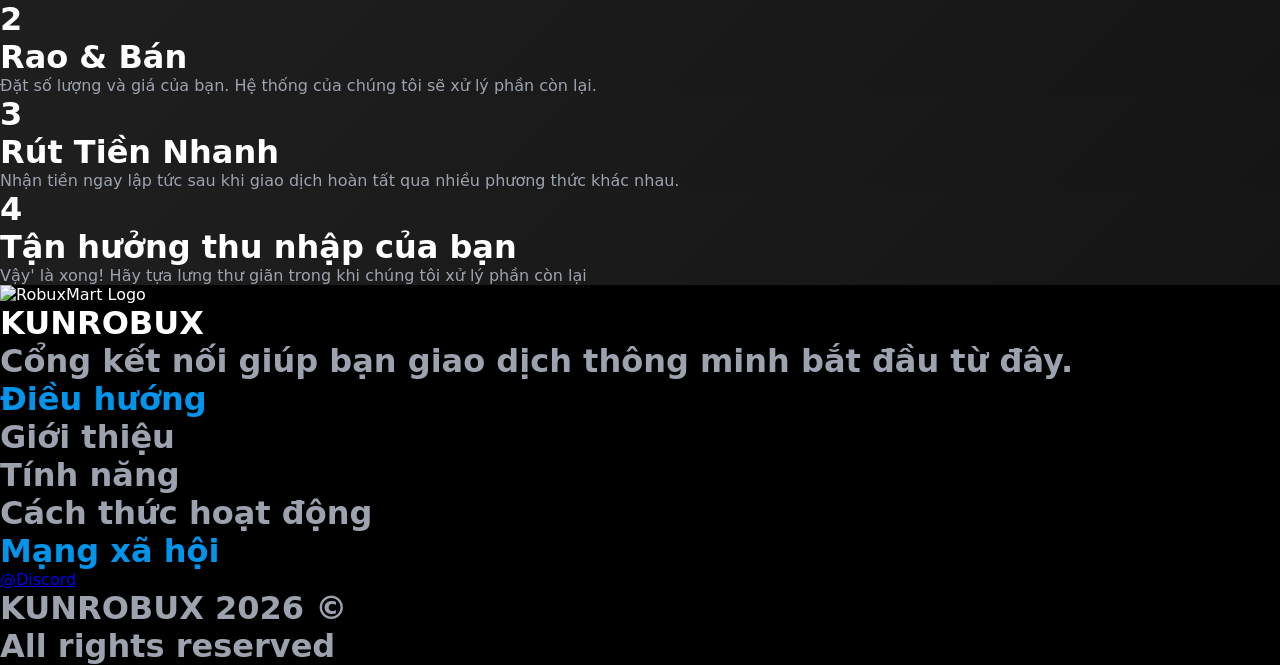
==== commit 86706094: "Update index.html Signed-off-by: hoangvb12072006 <hoangvb12072006@gmail.com>" ====
--- a/index.html
+++ b/index.html
@@ -452,7 +452,7 @@
                                 <h1 class="text-white nav-link cursor-pointer transition-colors hover:text-blue-400">Tính Năng</h1>
                                 <h1 class="text-white nav-link cursor-pointer transition-colors hover:text-blue-400">Hướng Dẫn</h1>
                             </div>
-                            <div class="hidden md:flex items-center gap-3">
+                        <div class="hidden md:flex items-center gap-3">
                                <div class="language-toggle relative" id="language-toggle-btn">
                                     <a href="javascript:void(0);" class="language-toggle-link relative flex items-center gap-2 px-6 py-3 rounded-xl border-2 border-[#0095EB]/50 bg-gradient-to-r from-[#0095EB]/20 to-[#0066CC]/20 backdrop-blur-sm shadow-[0_0_20px_rgba(0,149,235,0.3)] transition-all duration-300 ease-in-out hover:scale-105 hover:border-[#0095EB] hover:shadow-[0_0_30px_rgba(0,149,235,0.5)] hover:bg-gradient-to-r hover:from-[#0095EB]/30 hover:to-[#0066CC]/30 cursor-pointer group" id="language-toggle-link">
                                         <div class="absolute inset-0 rounded-xl bg-gradient-to-r from-transparent via-white/10 to-transparent opacity-0 group-hover:opacity-100 transition-opacity duration-300"></div>
@@ -461,24 +461,29 @@
                                         <i class="bi bi-chevron-down text-white text-xs transition-transform duration-200 relative z-10" id="language-chevron"></i>
                                     </a>
                                     <div class="language-dropdown hidden absolute top-full right-0 mt-2 min-w-[180px] bg-[rgba(61,61,65,1)] border border-[#49494D] rounded-xl shadow-lg z-50 overflow-hidden" id="language-dropdown">
-                                                                                    <a href="https://autorobux.vn/set-locale/vn" class="language-item flex items-center gap-3 px-4 py-3 text-white text-sm hover:bg-[rgba(255,255,255,0.1)] transition-colors">
-                                                <img src="https://cdnjs.cloudflare.com/ajax/libs/flag-icon-css/3.4.3/flags/4x3/vn.svg" alt="Tiếng Việt" class="w-5 h-5 rounded object-cover">
-                                                <span class="flex-1">Tiếng Việt</span>
-                                             <i class="bi bi-check text-blue-400"></i>
-                                           </a>
-                                          <a href="https://autorobux.vn/set-locale/us" class="language-item flex items-center gap-3 px-4 py-3 text-white text-sm hover:bg-[rgba(255,255,255,0.1)] transition-colors">
-                               <img src="https://cdnjs.cloudflare.com/ajax/libs/flag-icon-css/3.4.3/flags/4x3/us.svg" alt="English" class="w-5 h-5 rounded object-cover">
-                            <span class="flex-1">English</span>
+                                        <a href="https://autorobux.vn/set-locale/vn" class="language-item flex items-center gap-3 px-4 py-3 text-white text-sm hover:bg-[rgba(255,255,255,0.1)] transition-colors">
+                                            <img src="https://cdnjs.cloudflare.com/ajax/libs/flag-icon-css/3.4.3/flags/4x3/vn.svg" alt="Tiếng Việt" class="w-5 h-5 rounded object-cover">
+                                            <span class="flex-1">Tiếng Việt</span>
+                                            <i class="bi bi-check text-blue-400"></i>
+                                        </a>
+                                        <a href="https://autorobux.vn/set-locale/us" class="language-item flex items-center gap-3 px-4 py-3 text-white text-sm hover:bg-[rgba(255,255,255,0.1)] transition-colors">
+                                            <img src="https://cdnjs.cloudflare.com/ajax/libs/flag-icon-css/3.4.3/flags/4x3/us.svg" alt="English" class="w-5 h-5 rounded object-cover">
+                                            <span class="flex-1">English</span>
+                                        </a>
+                                    </div>
+                                </div>
+                                
+                                <a href="https://hoangvb12072006.github.io/kunrobux/login.html" class="
+                                    relative flex flex-col items-center text-nowrap text-sm sm:text-base rounded-xl px-6 py-3 overflow-hidden
+                                    border-2 border-[#0095EB]/50 bg-gradient-to-r from-[#0095EB]/20 to-[#0066CC]/20 backdrop-blur-sm
+                                    shadow-[0_0_20px_rgba(0,149,235,0.3)] transition-all duration-300 ease-in-out hover:scale-105 hover:border-[#0095EB]
+                                    hover:shadow-[0_0_30px_rgba(0,149,235,0.5)] hover:bg-gradient-to-r hover:from-[#0095EB]/30 hover:to-[#0066CC]/30 cursor-pointer group">
+                                    <div class="absolute inset-0 rounded-xl bg-gradient-to-r from-transparent via-white/10 to-transparent opacity-0 group-hover:opacity-100 transition-opacity duration-300"></div>
+                                    <div class="text-center relative z-10">
+                                        <div class="flex-1 text-white font-semibold tracking-wide">Login Here</div>
+                                    </div>
                                 </a>
-                           </div>
-                     </div>
-                <a href="https://hoangvb12072006.github.io/kunrobux/login.html">
-    <div class="relative flex flex-col items-center ...">
-        <div class="text-center relative z-10">
-            <div class="flex-1 text-white font-semibold tracking-wide">Login Here</div>
-        </div>
-    </div>
-</a>
+                            </div>
 
         <div class="
         relative
@@ -1201,10 +1206,6 @@
             <div class="relative bg-gradient-to-br from-gray-900 via-gray-900 to-gray-800 backdrop-blur-xl border-2 border-[#0095EB]/40 rounded-3xl shadow-[0_0_60px_rgba(0,149,235,0.5),0_20px_60px_rgba(0,0,0,0.8)] overflow-hidden">
                 <div class="absolute inset-0 bg-gradient-to-br from-[#0095EB]/5 via-transparent to-[#0066CC]/5"></div>
                 
-                <button onclick="closeAuthModal()" class="absolute top-5 right-5 text-gray-400 hover:text-white hover:bg-gray-800/50 rounded-full p-2 transition-all duration-300 z-10 group">
-                    <i class="bi bi-x-lg text-xl group-hover:rotate-90 transition-transform duration-300"></i>
-                </button>
-                
                 <div class="relative p-8">
                     <div class="text-center mb-6">
                         <img src="https://autorobux.vn/icon/logo.png" alt="Logo" class="w-16 h-16 mx-auto mb-4">
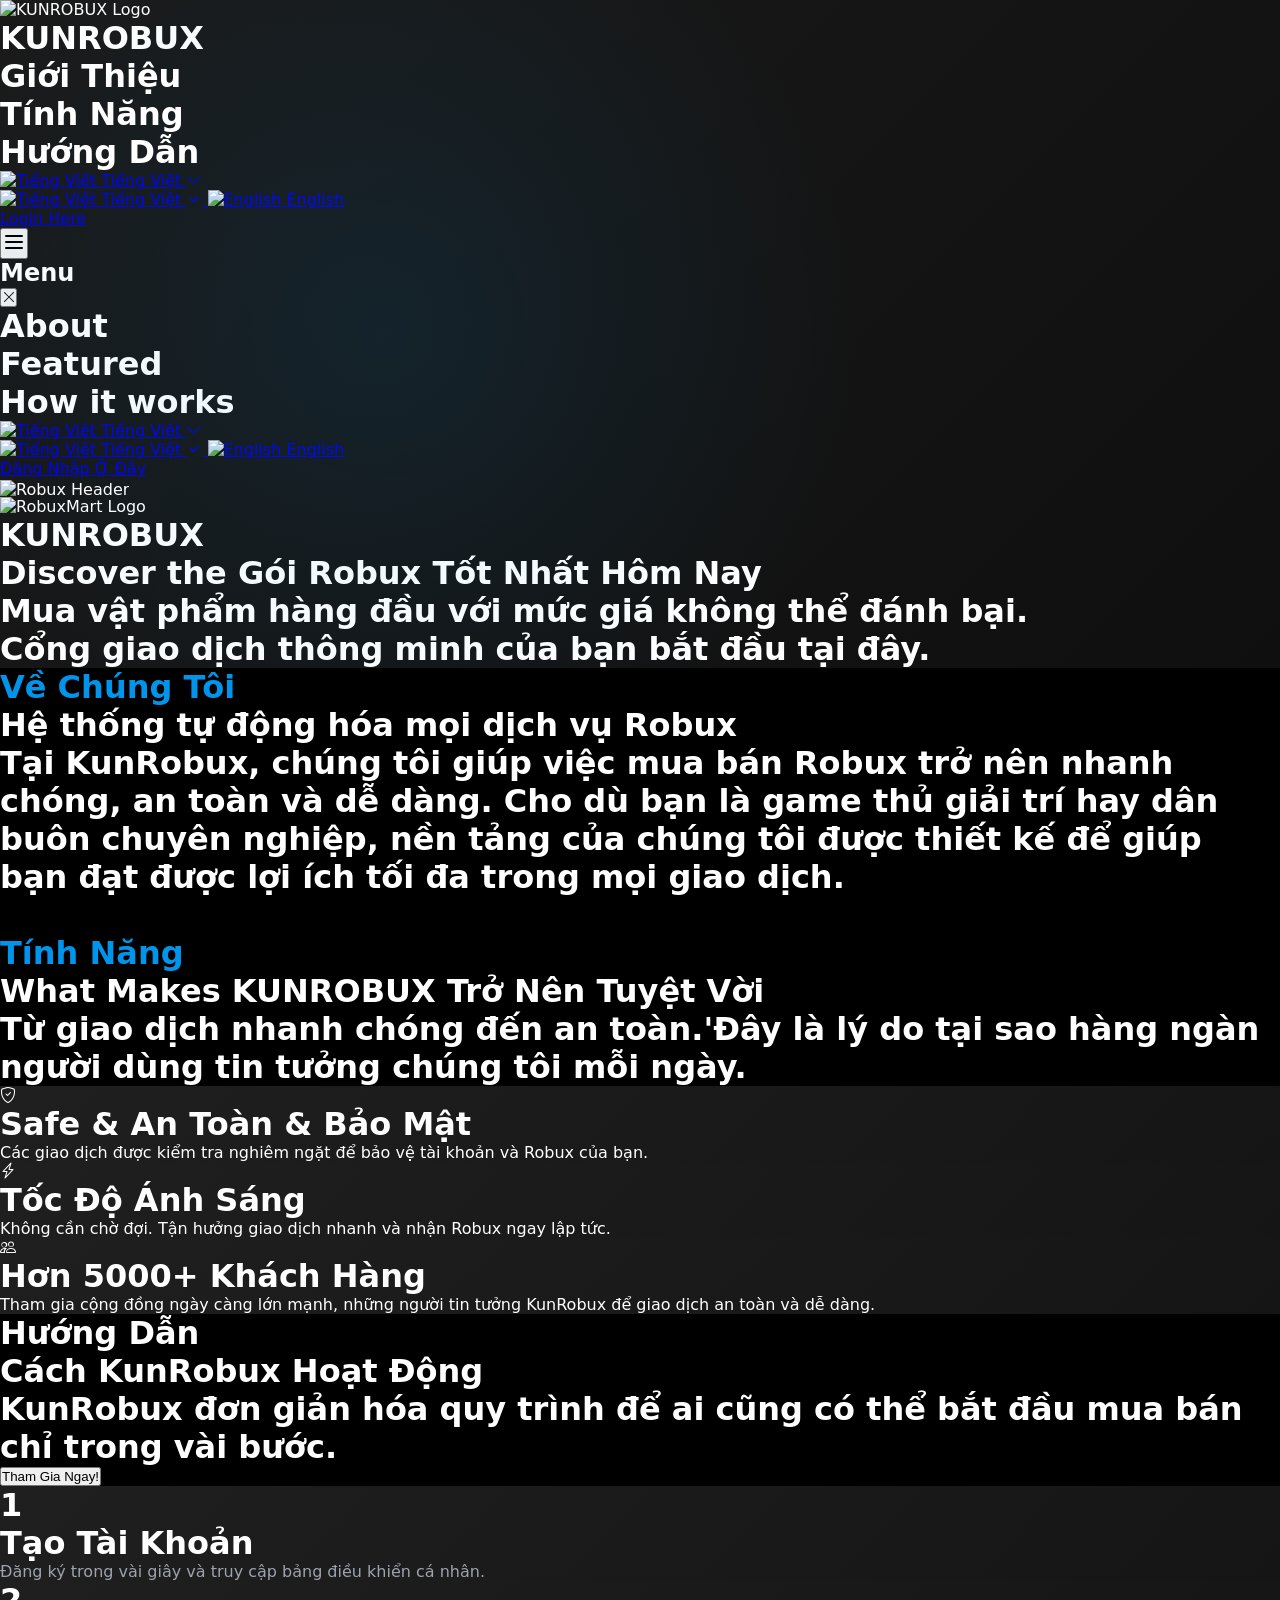
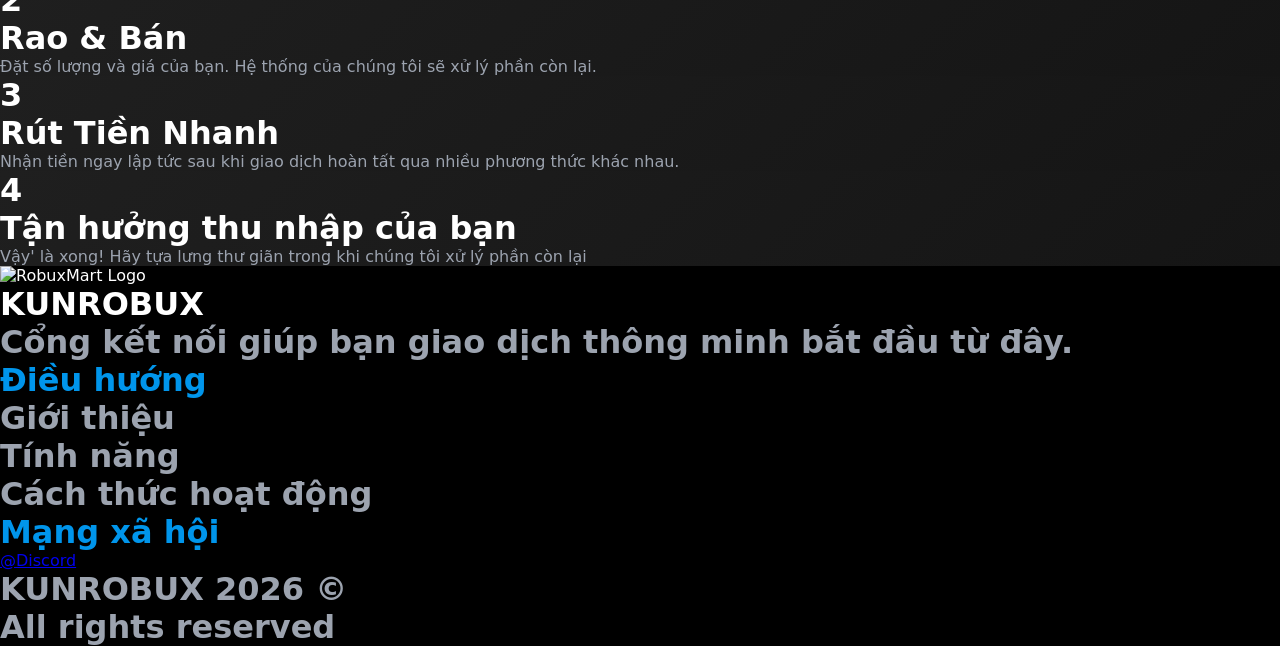
==== commit f6afea13: "Update index.html Signed-off-by: hoangvb12072006 <hoangvb12072006@gmail.com>" ====
--- a/index.html
+++ b/index.html
@@ -484,32 +484,7 @@
                                     </div>
                                 </a>
                             </div>
-
-        <div class="
-        relative
-        flex flex-col items-center
-        text-nowrap text-sm sm:text-base
-        rounded-xl
-        px-6 py-3
-        overflow-hidden
-        border-2 border-[#0095EB]/50
-        bg-gradient-to-r from-[#0095EB]/20 to-[#0066CC]/20
-        backdrop-blur-sm
-        shadow-[0_0_20px_rgba(0,149,235,0.3)]
-        transition-all duration-300 ease-in-out
-        hover:scale-105
-        hover:border-[#0095EB]
-        hover:shadow-[0_0_30px_rgba(0,149,235,0.5)]
-        hover:bg-gradient-to-r hover:from-[#0095EB]/30 hover:to-[#0066CC]/30
-        cursor-pointer
-        group
-      ">
-                                        <div class="absolute inset-0 rounded-xl bg-gradient-to-r from-transparent via-white/10 to-transparent opacity-0 group-hover:opacity-100 transition-opacity duration-300"></div>
-                                        <div class="text-center relative z-10">
-                                            <div class="flex-1 text-white font-semibold tracking-wide">Login Here</div>
-                                        </div>
-                                    </div>
-                                </button>
+                            
                                                             </div><button class="md:hidden text-white p-2 z-20 relative" aria-label="Toggle menu" id="mobile-menu-toggle"><svg
                                     xmlns="http://www.w3.org/2000/svg" width="24" height="24" viewBox="0 0 24 24"
                                     fill="none" stroke="currentColor" stroke-width="2" stroke-linecap="round"
